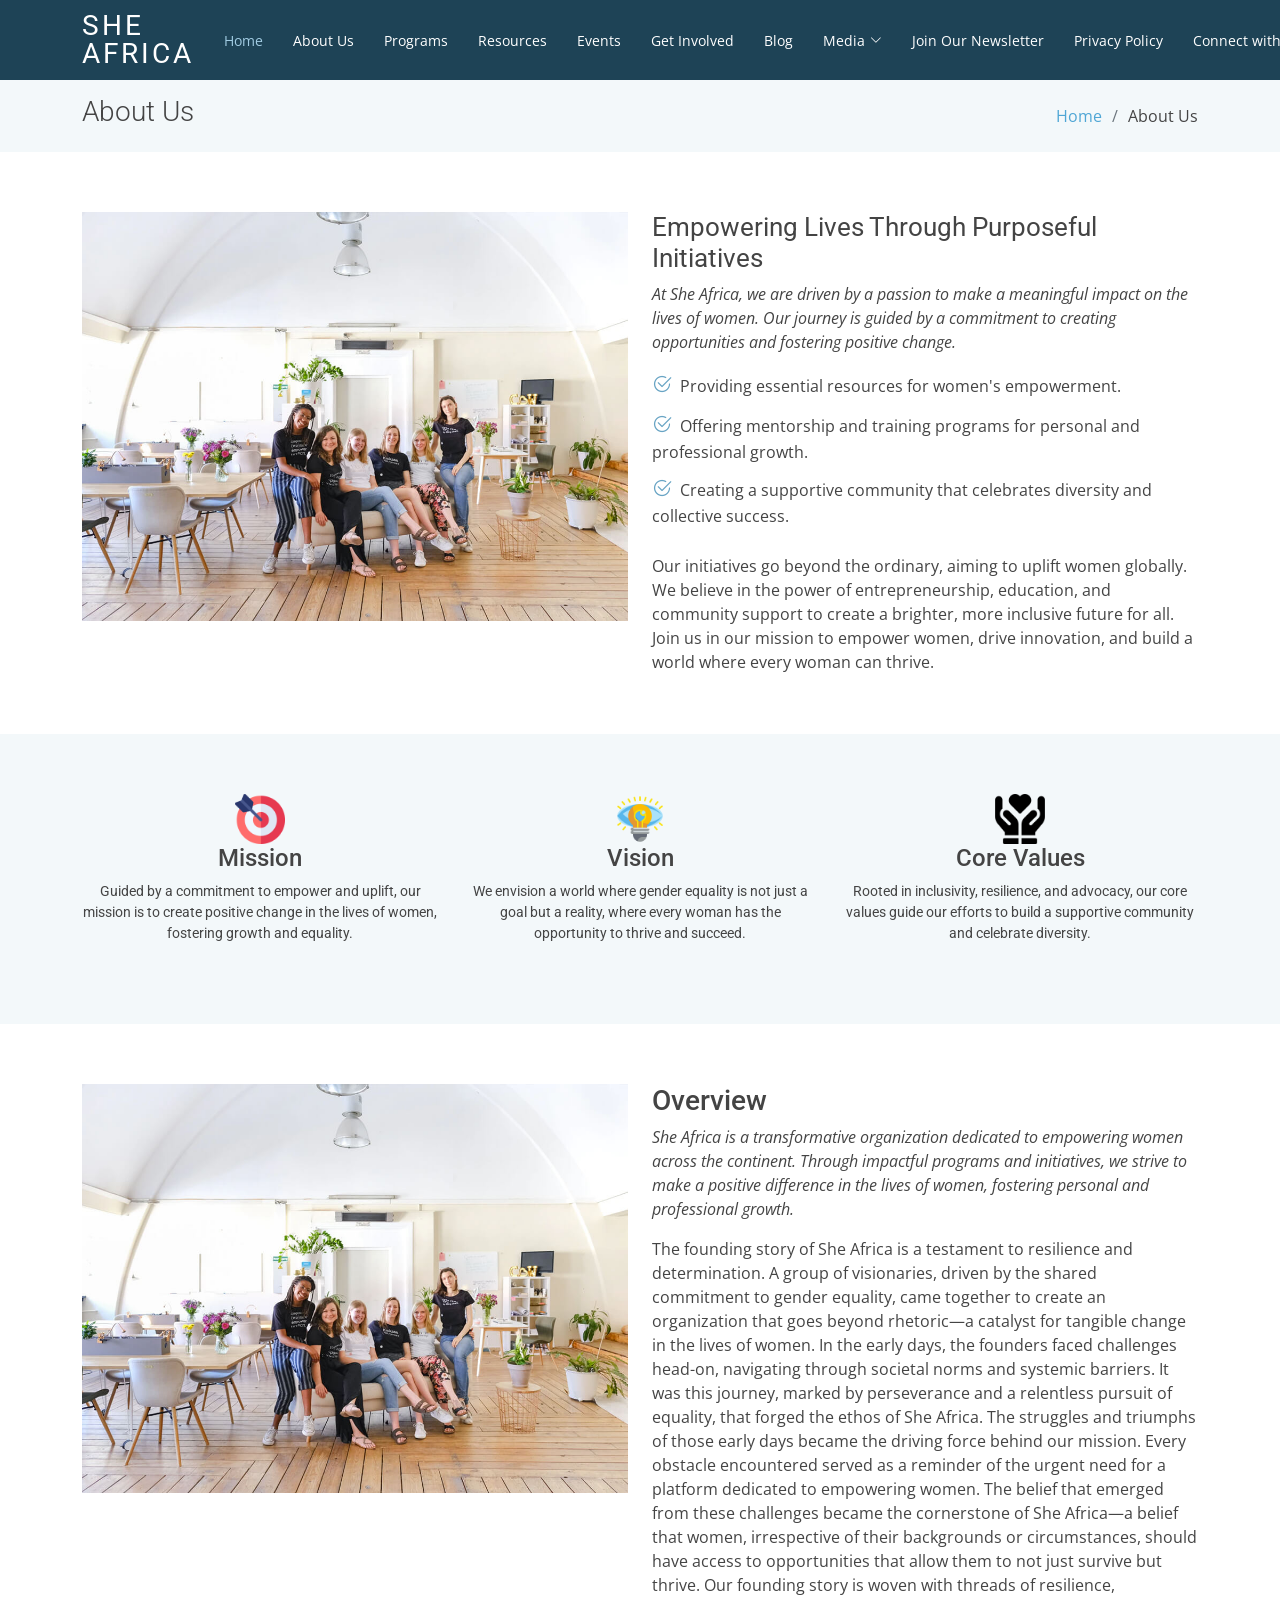
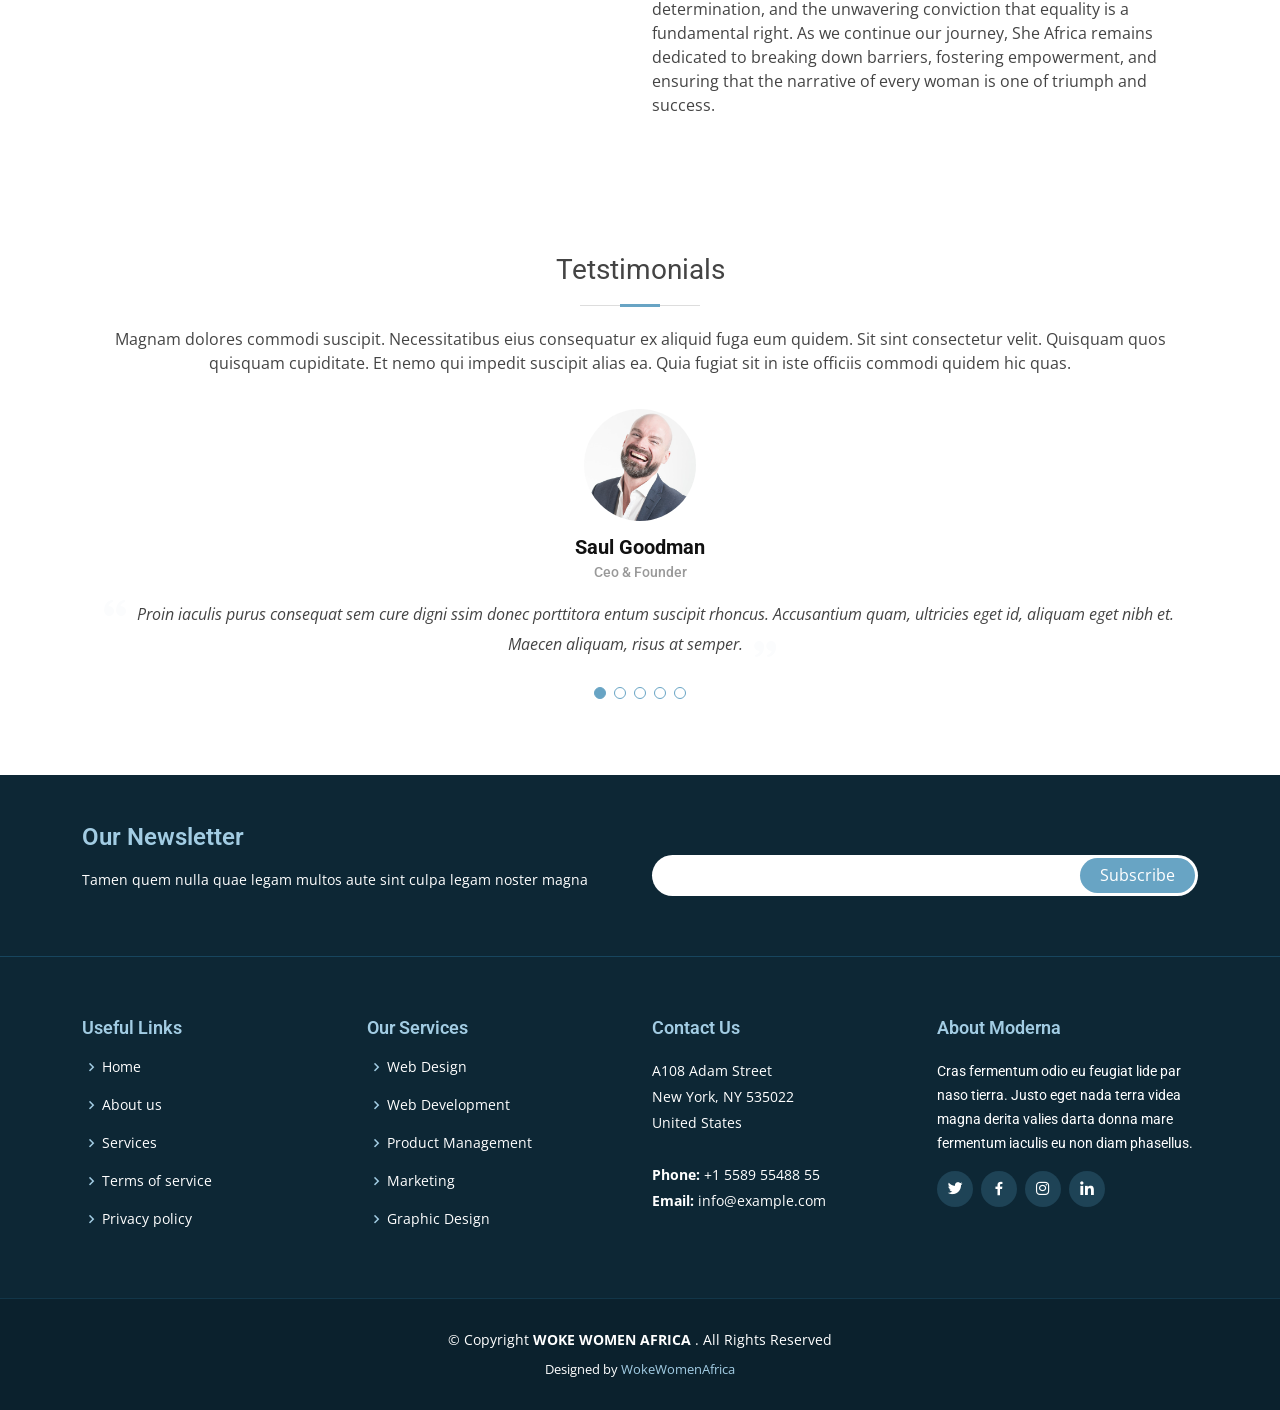
==== about.html @ d21c612f "updated the website" ====
<!DOCTYPE html>
<html lang="en">

<head>
  <meta charset="utf-8">
  <meta content="width=device-width, initial-scale=1.0" name="viewport">

  <title>SHE Africa</title>
  <meta content="" name="description">
  <meta content="" name="keywords">

  <!-- Favicons -->
  <link href="assets/img/favicon.png" rel="icon">
  <link href="assets/img/apple-touch-icon.png" rel="apple-touch-icon">

  <!-- Google Fonts -->
  <link href="https://fonts.googleapis.com/css?family=Open+Sans:300,300i,400,400i,600,600i,700,700i|Roboto:300,300i,400,400i,500,500i,700,700i&display=swap" rel="stylesheet">

  <!-- Vendor CSS Files -->
  <link href="assets/vendor/animate.css/animate.min.css" rel="stylesheet">
  <link href="assets/vendor/aos/aos.css" rel="stylesheet">
  <link href="assets/vendor/bootstrap/css/bootstrap.min.css" rel="stylesheet">
  <link href="assets/vendor/bootstrap-icons/bootstrap-icons.css" rel="stylesheet">
  <link href="assets/vendor/boxicons/css/boxicons.min.css" rel="stylesheet">
  <link href="assets/vendor/glightbox/css/glightbox.min.css" rel="stylesheet">
  <link href="assets/vendor/swiper/swiper-bundle.min.css" rel="stylesheet">

  <!-- Template Main CSS File -->
  <link href="assets/css/style.css" rel="stylesheet">

  <!-- =======================================================
  * Template Name: Moderna
  * Updated: Jan 29 2024 with Bootstrap v5.3.2
  * Template URL: https://bootstrapmade.com/free-bootstrap-template-corporate-moderna/
  * Author: BootstrapMade.com
  * License: https://bootstrapmade.com/license/
  ======================================================== -->
</head>

<body>

  <!-- ======= Header ======= -->
  <header id="header" class="fixed-top d-flex align-items-center ">
    <div class="container d-flex justify-content-between align-items-center">

      <div class="logo">
        <h1 class="text-light"><a href="index.html"><span>SHE Africa</span></a></h1>
        <!-- Uncomment below if you prefer to use an image logo -->
        <!-- <a href="index.html"><img src="assets/img/logo.png" alt="" class="img-fluid"></a>-->
      </div>

      <nav id="navbar" class="navbar">
    <ul>
        <li><a class="active" href="index.html">Home</a></li>
        <li><a href="about.html">About Us</a></li>
        <li><a href="programs.html">Programs</a></li>
        <li><a href="resources.html">Resources</a></li>
        <li><a href="events.html">Events</a></li>
        <li><a href="get-involved.html">Get Involved</a></li>
        <li><a href="blog.html">Blog</a></li>
        <li class="dropdown">
            <a href="#"><span>Media</span> <i class="bi bi-chevron-down"></i></a>
            <ul>
                <li><a href="#">Gallery</a></li>
                <li class="dropdown">
                    <a href="#"><span>Partnerships</span> <i class="bi bi-chevron-right"></i></a>
                    <ul>
                        <li><a href="#">Current Partnerships</a></li>
                        <li><a href="#">New Collaborations</a></li>
                    </ul>
                </li>
                <li><a href="#">Press</a></li>
            </ul>
        </li>
        <li><a href="newsletter.html">Join Our Newsletter</a></li>
        <li><a href="privacy.html">Privacy Policy</a></li>
        <li><a href="connect.html">Connect with Us</a></li>
        <li><a href="contact.html">Contact Us</a></li>
    </ul>
    <i class="bi bi-list mobile-nav-toggle"></i>
</nav>
  </header><!-- End Header -->

  <main id="main">

    <!-- ======= About Us Section ======= -->
    <section class="breadcrumbs">
      <div class="container">

        <div class="d-flex justify-content-between align-items-center">
          <h2>About Us</h2>
          <ol>
            <li><a href="index.html">Home</a></li>
            <li>About Us</li>
          </ol>
        </div>

      </div>
    </section><!-- End About Us Section -->

    <!-- ======= About Section ======= -->
    <section class="about" data-aos="fade-up">
  <div class="container">

    <div class="row">
      <div class="col-lg-6">
        <img src="assets/img/about.jpg" class="img-fluid" alt="About Us Image">
      </div>
      <div class="col-lg-6 pt-4 pt-lg-0">
        <h3>Empowering Lives Through Purposeful Initiatives</h3>
        <p class="fst-italic">
          At She Africa, we are driven by a passion to make a meaningful impact on the lives of women. Our journey is guided by a commitment to creating opportunities and fostering positive change.
        </p>
        <ul>
          <li><i class="bi bi-check2-circle"></i> Providing essential resources for women's empowerment.</li>
          <li><i class="bi bi-check2-circle"></i> Offering mentorship and training programs for personal and professional growth.</li>
          <li><i class="bi bi-check2-circle"></i> Creating a supportive community that celebrates diversity and collective success.</li>
        </ul>
        <p>
          Our initiatives go beyond the ordinary, aiming to uplift women globally. We believe in the power of entrepreneurship, education, and community support to create a brighter, more inclusive future for all. Join us in our mission to empower women, drive innovation, and build a world where every woman can thrive.
        </p>
      </div>
    </div>

  </div>
</section>
<!-- End About Section -->

    <!-- ======= Facts Section ======= -->
    <section class="facts section-bg" data-aos="fade-up">
  <div class="container">

    <div class="row counters">

      <div class="col-lg-4 col-12 text-center">
        <!--<i class="bi bi-target icons"></i>-->
        <img src="assets/img/target.png" height="50" width="50">

        <h4>Mission</h4>
        <p>Guided by a commitment to empower and uplift, our mission is to create positive change in the lives of women, fostering growth and equality.</p>
      </div>

      <div class="col-lg-4 col-12 text-center">
        <!--<i class="bi bi-eye icons"></i>-->
        <img src="assets/img/vision.png" height="50" width="50">


        <h4>Vision</h4>
        <p>We envision a world where gender equality is not just a goal but a reality, where every woman has the opportunity to thrive and succeed.</p>
      </div>

      <div class="col-lg-4 col-12 text-center">
        <!-- <i class="bi bi-heart icons"></i>-->
        <img src="assets/img/value.png" height="50" width="50">

        <h4>Core Values</h4>
        <p>Rooted in inclusivity, resilience, and advocacy, our core values guide our efforts to build a supportive community and celebrate diversity.</p>
      </div>

    </div>

  </div>
</section>
<!-- End Facts Section -->

    <!-- ======= Our Skills Section ======= -->
    <section class="skills" data-aos="fade-up">
      <div class="container">

         <div class="row">
      <div class="col-lg-6">
        <img src="assets/img/about.jpg" class="img-fluid" alt="About Us Image">
      </div>
      <div class="col-lg-6 pt-4 pt-lg-0">
        <h3>Overview</h3>
        <p class="fst-italic">
          She Africa is a transformative organization dedicated to empowering women across the continent. Through impactful programs and initiatives, we strive to make a positive difference in the lives of women, fostering personal and professional growth.
        </p>
        

<p> The founding story of She Africa is a testament to resilience and determination. A group of visionaries, driven by the shared commitment to gender equality, came together to create an organization that goes beyond rhetoric—a catalyst for tangible change in the lives of women.

In the early days, the founders faced challenges head-on, navigating through societal norms and systemic barriers. It was this journey, marked by perseverance and a relentless pursuit of equality, that forged the ethos of She Africa. The struggles and triumphs of those early days became the driving force behind our mission.

Every obstacle encountered served as a reminder of the urgent need for a platform dedicated to empowering women. The belief that emerged from these challenges became the cornerstone of She Africa—a belief that women, irrespective of their backgrounds or circumstances, should have access to opportunities that allow them to not just survive but thrive.

Our founding story is woven with threads of resilience, determination, and the unwavering conviction that equality is a fundamental right. As we continue our journey, She Africa remains dedicated to breaking down barriers, fostering empowerment, and ensuring that the narrative of every woman is one of triumph and success.
        </p>
      </div>
    </div>

  </div>
</section>
    </section><!-- End Our Skills Section -->

    <!-- ======= Tetstimonials Section ======= -->
    <section class="testimonials" data-aos="fade-up">
      <div class="container">

        <div class="section-title">
          <h2>Tetstimonials</h2>
          <p>Magnam dolores commodi suscipit. Necessitatibus eius consequatur ex aliquid fuga eum quidem. Sit sint consectetur velit. Quisquam quos quisquam cupiditate. Et nemo qui impedit suscipit alias ea. Quia fugiat sit in iste officiis commodi quidem hic quas.</p>
        </div>

        <div class="testimonials-carousel swiper">
          <div class="swiper-wrapper">
            <div class="testimonial-item swiper-slide">
              <img src="assets/img/testimonials/testimonials-1.jpg" class="testimonial-img" alt="">
              <h3>Saul Goodman</h3>
              <h4>Ceo &amp; Founder</h4>
              <p>
                <i class="bx bxs-quote-alt-left quote-icon-left"></i>
                Proin iaculis purus consequat sem cure digni ssim donec porttitora entum suscipit rhoncus. Accusantium quam, ultricies eget id, aliquam eget nibh et. Maecen aliquam, risus at semper.
                <i class="bx bxs-quote-alt-right quote-icon-right"></i>
              </p>
            </div>

            <div class="testimonial-item swiper-slide">
              <img src="assets/img/testimonials/testimonials-2.jpg" class="testimonial-img" alt="">
              <h3>Sara Wilsson</h3>
              <h4>Designer</h4>
              <p>
                <i class="bx bxs-quote-alt-left quote-icon-left"></i>
                Export tempor illum tamen malis malis eram quae irure esse labore quem cillum quid cillum eram malis quorum velit fore eram velit sunt aliqua noster fugiat irure amet legam anim culpa.
                <i class="bx bxs-quote-alt-right quote-icon-right"></i>
              </p>
            </div>

            <div class="testimonial-item swiper-slide">
              <img src="assets/img/testimonials/testimonials-3.jpg" class="testimonial-img" alt="">
              <h3>Jena Karlis</h3>
              <h4>Store Owner</h4>
              <p>
                <i class="bx bxs-quote-alt-left quote-icon-left"></i>
                Enim nisi quem export duis labore cillum quae magna enim sint quorum nulla quem veniam duis minim tempor labore quem eram duis noster aute amet eram fore quis sint minim.
                <i class="bx bxs-quote-alt-right quote-icon-right"></i>
              </p>
            </div>

            <div class="testimonial-item swiper-slide">
              <img src="assets/img/testimonials/testimonials-4.jpg" class="testimonial-img" alt="">
              <h3>Matt Brandon</h3>
              <h4>Freelancer</h4>
              <p>
                <i class="bx bxs-quote-alt-left quote-icon-left"></i>
                Fugiat enim eram quae cillum dolore dolor amet nulla culpa multos export minim fugiat minim velit minim dolor enim duis veniam ipsum anim magna sunt elit fore quem dolore labore illum veniam.
                <i class="bx bxs-quote-alt-right quote-icon-right"></i>
              </p>
            </div>

            <div class="testimonial-item swiper-slide">
              <img src="assets/img/testimonials/testimonials-5.jpg" class="testimonial-img" alt="">
              <h3>John Larson</h3>
              <h4>Entrepreneur</h4>
              <p>
                <i class="bx bxs-quote-alt-left quote-icon-left"></i>
                Quis quorum aliqua sint quem legam fore sunt eram irure aliqua veniam tempor noster veniam enim culpa labore duis sunt culpa nulla illum cillum fugiat legam esse veniam culpa fore nisi cillum quid.
                <i class="bx bxs-quote-alt-right quote-icon-right"></i>
              </p>
            </div>
          </div>
          <div class="swiper-pagination"></div>
        </div>

      </div>
    </section><!-- End Ttstimonials Section -->

  </main><!-- End #main -->

  <!-- ======= Footer ======= -->
  <footer id="footer" data-aos="fade-up" data-aos-easing="ease-in-out" data-aos-duration="500">

    <div class="footer-newsletter">
      <div class="container">
        <div class="row">
          <div class="col-lg-6">
            <h4>Our Newsletter</h4>
            <p>Tamen quem nulla quae legam multos aute sint culpa legam noster magna</p>
          </div>
          <div class="col-lg-6">
            <form action="" method="post">
              <input type="email" name="email"><input type="submit" value="Subscribe">
            </form>
          </div>
        </div>
      </div>
    </div>

    <div class="footer-top">
      <div class="container">
        <div class="row">

          <div class="col-lg-3 col-md-6 footer-links">
            <h4>Useful Links</h4>
            <ul>
              <li><i class="bx bx-chevron-right"></i> <a href="#">Home</a></li>
              <li><i class="bx bx-chevron-right"></i> <a href="#">About us</a></li>
              <li><i class="bx bx-chevron-right"></i> <a href="#">Services</a></li>
              <li><i class="bx bx-chevron-right"></i> <a href="#">Terms of service</a></li>
              <li><i class="bx bx-chevron-right"></i> <a href="#">Privacy policy</a></li>
            </ul>
          </div>

          <div class="col-lg-3 col-md-6 footer-links">
            <h4>Our Services</h4>
            <ul>
              <li><i class="bx bx-chevron-right"></i> <a href="#">Web Design</a></li>
              <li><i class="bx bx-chevron-right"></i> <a href="#">Web Development</a></li>
              <li><i class="bx bx-chevron-right"></i> <a href="#">Product Management</a></li>
              <li><i class="bx bx-chevron-right"></i> <a href="#">Marketing</a></li>
              <li><i class="bx bx-chevron-right"></i> <a href="#">Graphic Design</a></li>
            </ul>
          </div>

          <div class="col-lg-3 col-md-6 footer-contact">
            <h4>Contact Us</h4>
            <p>
              A108 Adam Street <br>
              New York, NY 535022<br>
              United States <br><br>
              <strong>Phone:</strong> +1 5589 55488 55<br>
              <strong>Email:</strong> info@example.com<br>
            </p>

          </div>

          <div class="col-lg-3 col-md-6 footer-info">
            <h3>About Moderna</h3>
            <p>Cras fermentum odio eu feugiat lide par naso tierra. Justo eget nada terra videa magna derita valies darta donna mare fermentum iaculis eu non diam phasellus.</p>
            <div class="social-links mt-3">
              <a href="#" class="twitter"><i class="bx bxl-twitter"></i></a>
              <a href="#" class="facebook"><i class="bx bxl-facebook"></i></a>
              <a href="#" class="instagram"><i class="bx bxl-instagram"></i></a>
              <a href="#" class="linkedin"><i class="bx bxl-linkedin"></i></a>
            </div>
          </div>

        </div>
      </div>
    </div>

    <div class="container">
      <div class="copyright">
        &copy; Copyright <strong><span>WOKE WOMEN AFRICA </span></strong>. All Rights Reserved
      </div>
      <div class="credits">
        <!-- All the links in the footer should remain intact. -->
        <!-- You can delete the links only if you purchased the pro version. -->
        <!-- Licensing information: https://bootstrapmade.com/license/ -->
        <!-- Purchase the pro version with working PHP/AJAX contact form: https://bootstrapmade.com/free-bootstrap-template-corporate-moderna/ -->
        Designed by <a href="https://bootstrapmade.com/">WokeWomenAfrica</a>
      </div>
    </div>
  </footer><!-- End Footer -->

  <a href="#" class="back-to-top d-flex align-items-center justify-content-center"><i class="bi bi-arrow-up-short"></i></a>

  <!-- Vendor JS Files -->
  <script src="assets/vendor/purecounter/purecounter_vanilla.js"></script>
  <script src="assets/vendor/aos/aos.js"></script>
  <script src="assets/vendor/bootstrap/js/bootstrap.bundle.min.js"></script>
  <script src="assets/vendor/glightbox/js/glightbox.min.js"></script>
  <script src="assets/vendor/isotope-layout/isotope.pkgd.min.js"></script>
  <script src="assets/vendor/swiper/swiper-bundle.min.js"></script>
  <script src="assets/vendor/waypoints/noframework.waypoints.js"></script>
  <script src="assets/vendor/php-email-form/validate.js"></script>

  <!-- Template Main JS File -->
  <script src="assets/js/main.js"></script>

</body>

</html>
---- assets/css/style.css ----
/**
* Template Name: Moderna
* Updated: Jan 29 2024 with Bootstrap v5.3.2
* Template URL: https://bootstrapmade.com/free-bootstrap-template-corporate-moderna/
* Author: BootstrapMade.com
* License: https://bootstrapmade.com/license/
*/

/*--------------------------------------------------------------
# General
--------------------------------------------------------------*/
body {
  font-family: "Open Sans", sans-serif;
  color: #444;
}

a {
  color: #4fa6d5;
  text-decoration: none;
}

a:hover {
  color: #45beff;
  text-decoration: none;
}

h1,
h2,
h3,
h4,
h5,
h6,
.font-primary {
  font-family: "Roboto", sans-serif;
}

/*--------------------------------------------------------------
# Back to top button
--------------------------------------------------------------*/
.back-to-top {
  position: fixed;
  visibility: hidden;
  opacity: 0;
  right: 15px;
  bottom: 15px;
  z-index: 99999;
  background: #68A4C4;
  width: 40px;
  height: 40px;
  border-radius: 4px;
  transition: all 0.4s;
}

.back-to-top i {
  font-size: 24px;
  color: #fff;
  line-height: 0;
}

.back-to-top:hover {
  background: #85b6cf;
  color: #fff;
}

.back-to-top.active {
  visibility: visible;
  opacity: 1;
}

/*--------------------------------------------------------------
# Header
--------------------------------------------------------------*/
#header {
  height: 80px;
  transition: all 0.5s;
  z-index: 997;
  transition: all 0.5s;
  background: #1e4356;
}

#header.header-transparent {
  background: none;
}

#header.header-scrolled {
  background: rgba(30, 67, 86, 0.8);
  height: 60px;
}

#header .logo h1 {
  font-size: 28px;
  margin: 0;
  padding: 4px 0;
  line-height: 1;
  font-weight: 400;
  letter-spacing: 3px;
  text-transform: uppercase;
}

#header .logo h1 a,
#header .logo h1 a:hover {
  color: #fff;
  text-decoration: none;
}

#header .logo img {
  padding: 0;
  margin: 0;
  max-height: 40px;
}

#main {
  margin-top: 80px;
}

/*--------------------------------------------------------------
# Navigation Menu
--------------------------------------------------------------*/
/**
* Desktop Navigation 
*/
.navbar {
  padding: 0;
}

.navbar ul {
  margin: 0;
  padding: 0;
  display: flex;
  list-style: none;
  align-items: center;
}

.navbar li {
  position: relative;
}

.navbar a,
.navbar a:focus {
  display: flex;
  align-items: center;
  justify-content: space-between;
  padding: 10px 0 10px 30px;
  font-family: "Open Sans", sans-serif;
  font-size: 14px;
  color: #fff;
  white-space: nowrap;
  transition: 0.3s;
}

.navbar a i,
.navbar a:focus i {
  font-size: 12px;
  line-height: 0;
  margin-left: 5px;
}

.navbar a:hover,
.navbar .active,
.navbar .active:focus,
.navbar li:hover>a {
  color: #a2cce3;
}

.navbar .dropdown ul {
  display: block;
  position: absolute;
  left: 14px;
  top: calc(100% + 30px);
  margin: 0;
  padding: 10px 0;
  z-index: 99;
  opacity: 0;
  visibility: hidden;
  background: #fff;
  box-shadow: 0px 0px 30px rgba(127, 137, 161, 0.25);
  transition: 0.3s;
}

.navbar .dropdown ul li {
  min-width: 200px;
}

.navbar .dropdown ul a {
  padding: 10px 20px;
  font-size: 14px;
  text-transform: none;
  color: #1c3745;
}

.navbar .dropdown ul a i {
  font-size: 12px;
}

.navbar .dropdown ul a:hover,
.navbar .dropdown ul .active:hover,
.navbar .dropdown ul li:hover>a {
  color: #68A4C4;
}

.navbar .dropdown:hover>ul {
  opacity: 1;
  top: 100%;
  visibility: visible;
}

.navbar .dropdown .dropdown ul {
  top: 0;
  left: calc(100% - 30px);
  visibility: hidden;
}

.navbar .dropdown .dropdown:hover>ul {
  opacity: 1;
  top: 0;
  left: 100%;
  visibility: visible;
}

@media (max-width: 1366px) {
  .navbar .dropdown .dropdown ul {
    left: -90%;
  }

  .navbar .dropdown .dropdown:hover>ul {
    left: -100%;
  }
}

/**
* Mobile Navigation 
*/
.mobile-nav-toggle {
  color: #fff;
  font-size: 28px;
  cursor: pointer;
  display: none;
  line-height: 0;
  transition: 0.5s;
}

@media (max-width: 991px) {
  .mobile-nav-toggle {
    display: block;
  }

  .navbar ul {
    display: none;
  }
}

.navbar-mobile {
  position: fixed;
  overflow: hidden;
  top: 0;
  right: 0;
  left: 0;
  bottom: 0;
  background: rgba(17, 38, 48, 0.9);
  transition: 0.3s;
}

.navbar-mobile .mobile-nav-toggle {
  position: absolute;
  top: 15px;
  right: 15px;
}

.navbar-mobile ul {
  display: block;
  position: absolute;
  top: 55px;
  right: 15px;
  bottom: 15px;
  left: 15px;
  padding: 10px 0;
  background-color: #fff;
  overflow-y: auto;
  transition: 0.3s;
}

.navbar-mobile a,
.navbar-mobile a:focus {
  padding: 10px 20px;
  font-size: 15px;
  color: #1e4356;
}

.navbar-mobile a:hover,
.navbar-mobile .active,
.navbar-mobile li:hover>a {
  color: #68A4C4;
}

.navbar-mobile .getstarted,
.navbar-mobile .getstarted:focus {
  margin: 15px;
}

.navbar-mobile .dropdown ul {
  position: static;
  display: none;
  margin: 10px 20px;
  padding: 10px 0;
  z-index: 99;
  opacity: 1;
  visibility: visible;
  background: #fff;
  box-shadow: 0px 0px 30px rgba(127, 137, 161, 0.25);
}

.navbar-mobile .dropdown ul li {
  min-width: 200px;
}

.navbar-mobile .dropdown ul a {
  padding: 10px 20px;
}

.navbar-mobile .dropdown ul a i {
  font-size: 12px;
}

.navbar-mobile .dropdown ul a:hover,
.navbar-mobile .dropdown ul .active:hover,
.navbar-mobile .dropdown ul li:hover>a {
  color: #68A4C4;
}

.navbar-mobile .dropdown>.dropdown-active {
  display: block;
}

/*--------------------------------------------------------------
# Hero Section
--------------------------------------------------------------*/
#hero {
  width: 100%;
  height: 90vh;
  overflow: hidden;
  position: relative;
}

#hero::after {
  content: "";
  position: absolute;
  left: 50%;
  top: 0;
  width: 130%;
  height: 95%;
  background: linear-gradient(to right, rgba(30, 67, 86, 0.8), rgba(30, 67, 86, 0.6)), url("../img/hero-bg.jpg") center top no-repeat;
  z-index: 0;
  border-radius: 0 0 50% 50%;
  transform: translateX(-50%) rotate(0deg);
}

#hero::before {
  content: "";
  position: absolute;
  left: 50%;
  top: 0;
  width: 130%;
  height: 96%;
  background: #68A4C4;
  opacity: 0.3;
  z-index: 0;
  border-radius: 0 0 50% 50%;
  transform: translateX(-50%) translateY(18px) rotate(2deg);
}

#hero .carousel-container {
  display: flex;
  justify-content: center;
  align-items: center;
  flex-direction: column;
  text-align: center;
  bottom: 0;
  top: 0;
  left: 0;
  right: 0;
}

#hero h2 {
  color: #fff;
  margin-bottom: 30px;
  font-size: 48px;
  font-weight: 700;
}

#hero p {
  width: 80%;
  animation-delay: 0.4s;
  margin: 0 auto 30px auto;
  color: #fff;
}

#hero .carousel-control-prev,
#hero .carousel-control-next {
  width: 10%;
}

#hero .carousel-control-next-icon,
#hero .carousel-control-prev-icon {
  background: none;
  font-size: 48px;
  line-height: 1;
  width: auto;
  height: auto;
}

#hero .btn-get-started {
  font-family: "Roboto", sans-serif;
  font-weight: 500;
  font-size: 14px;
  letter-spacing: 1px;
  display: inline-block;
  padding: 12px 32px;
  border-radius: 50px;
  transition: 0.5s;
  line-height: 1;
  margin: 10px;
  color: #fff;
  animation-delay: 0.8s;
  border: 2px solid #68A4C4;
}

#hero .btn-get-started:hover {
  background: #68A4C4;
  color: #fff;
  text-decoration: none;
}

@media (min-width: 1024px) {
  #hero p {
    width: 60%;
  }

  #hero .carousel-control-prev,
  #hero .carousel-control-next {
    width: 5%;
  }
}

@media (max-width: 768px) {
  #hero::after {
    width: 180%;
    height: 95%;
    border-radius: 0 0 50% 50%;
    transform: translateX(-50%) rotate(0deg);
  }

  #hero::before {
    top: 0;
    width: 180%;
    height: 94%;
    border-radius: 0 0 50% 50%;
    transform: translateX(-50%) translateY(20px) rotate(4deg);
  }
}

@media (max-width: 575px) {
  #hero h2 {
    font-size: 30px;
  }

  #hero::after {
    left: 40%;
    top: 0;
    width: 200%;
    height: 95%;
    border-radius: 0 0 50% 50%;
    transform: translateX(-50%) rotate(0deg);
  }

  #hero::before {
    left: 50%;
    top: 0;
    width: 200%;
    height: 94%;
    border-radius: 0 0 50% 50%;
    transform: translateX(-50%) translateY(20px) rotate(4deg);
  }
}

/*--------------------------------------------------------------
# Hero No Slider Section
--------------------------------------------------------------*/
#hero-no-slider {
  width: 100%;
  height: 100vh;
  overflow: hidden;
  position: relative;
  text-align: center;
}

#hero-no-slider::before {
  content: "";
  position: absolute;
  left: 0;
  top: 0;
  right: 0;
  bottom: 0;
  background: linear-gradient(to right, rgba(30, 67, 86, 0.8), rgba(30, 67, 86, 0.6)), url("../img/hero-bg.jpg") center top no-repeat;
}

#hero-no-slider h2 {
  color: #fff;
  margin-bottom: 15px;
  font-size: 48px;
  font-weight: 700;
}

#hero-no-slider p {
  color: #fff;
}

#hero-no-slider .btn-get-started {
  font-family: "Roboto", sans-serif;
  font-weight: 500;
  font-size: 14px;
  letter-spacing: 1px;
  display: inline-block;
  padding: 12px 32px;
  border-radius: 50px;
  transition: 0.5s;
  line-height: 1;
  margin: 10px;
  color: #fff;
  animation-delay: 0.8s;
  border: 2px solid #68A4C4;
}

#hero-no-slider .btn-get-started:hover {
  background: #68A4C4;
  color: #fff;
  text-decoration: none;
}

@media (max-width: 575px) {
  #hero-no-slider h2 {
    font-size: 30px;
  }
}

/*--------------------------------------------------------------
# Sections General
--------------------------------------------------------------*/
section {
  padding: 60px 0;
}

.section-bg {
  background-color: #f3f8fa;
}

.section-title {
  text-align: center;
  padding-bottom: 30px;
}

.section-title h2 {
  font-size: 28px;
  font-weight: 400;
  margin-bottom: 20px;
  padding-bottom: 20px;
  position: relative;
}

.section-title h2::before {
  content: "";
  position: absolute;
  display: block;
  width: 120px;
  height: 1px;
  background: #ddd;
  bottom: 1px;
  left: calc(50% - 60px);
}

.section-title h2::after {
  content: "";
  position: absolute;
  display: block;
  width: 40px;
  height: 3px;
  background: #68A4C4;
  bottom: 0;
  left: calc(50% - 20px);
}

.section-title p {
  margin-bottom: 0;
}

/*--------------------------------------------------------------
# Breadcrumbs
--------------------------------------------------------------*/
.breadcrumbs {
  padding: 15px 0;
  background-color: #f3f8fa;
  min-height: 40px;
}

.breadcrumbs h2 {
  font-size: 28px;
  font-weight: 300;
}

.breadcrumbs ol {
  display: flex;
  flex-wrap: wrap;
  list-style: none;
  padding: 0;
  margin: 0;
}

.breadcrumbs ol li+li {
  padding-left: 10px;
}

.breadcrumbs ol li+li::before {
  display: inline-block;
  padding-right: 10px;
  color: #6c757d;
  content: "/";
}

@media (max-width: 768px) {
  .breadcrumbs .d-flex {
    display: block !important;
  }

  .breadcrumbs ol {
    display: block;
  }

  .breadcrumbs ol li {
    display: inline-block;
  }
}

/*--------------------------------------------------------------
# Our Services
--------------------------------------------------------------*/
.services {
  padding-bottom: 20px;
}

.services .icon-box {
  padding: 30px;
  position: relative;
  overflow: hidden;
  margin: 0 0 40px 0;
  background: #fff;
  box-shadow: 0 5px 26px 0 rgba(68, 88, 144, 0.14);
  transition: all 0.3s ease-in-out;
  text-align: center;
  border: 1px solid #fff;
}

.services .icon {
  margin: 0 auto 20px auto;
  padding-top: 17px;
  display: inline-block;
  text-align: center;
  border-radius: 50%;
  width: 72px;
  height: 72px;
}

.services .icon i {
  font-size: 36px;
  line-height: 1;
}

.services .title {
  font-weight: 700;
  margin-bottom: 15px;
  font-size: 18px;
}

.services .title a {
  color: #111;
}

.services .description {
  font-size: 15px;
  line-height: 28px;
  margin-bottom: 0;
}

.services .icon-box-pink .icon {
  background: #fceef3;
}

.services .icon-box-pink .icon i {
  color: #ff689b;
}

.services .icon-box-pink:hover {
  border-color: #ff689b;
}

.services .icon-box-cyan .icon {
  background: #e6fdfc;
}

.services .icon-box-cyan .icon i {
  color: #3fcdc7;
}

.services .icon-box-cyan:hover {
  border-color: #3fcdc7;
}

.services .icon-box-green .icon {
  background: #eafde7;
}

.services .icon-box-green .icon i {
  color: #41cf2e;
}

.services .icon-box-green:hover {
  border-color: #41cf2e;
}

.services .icon-box-blue .icon {
  background: #e1eeff;
}

.services .icon-box-blue .icon i {
  color: #2282ff;
}

.services .icon-box-blue:hover {
  border-color: #2282ff;
}

/*--------------------------------------------------------------
# Why Us
--------------------------------------------------------------*/
.why-us .container {
  box-shadow: 0 5px 25px 0 rgba(214, 215, 216, 0.6);
  background: #fff;
}

.why-us .icon-box+.icon-box {
  margin-top: 50px;
}

.why-us .icon-box .icon {
  float: left;
  display: flex;
  align-items: center;
  justify-content: center;
  width: 72px;
  height: 72px;
  background: #f3f8fa;
  border-radius: 6px;
  transition: 0.5s;
}

.why-us .icon-box .icon i {
  color: #68A4C4;
  font-size: 32px;
}

.why-us .icon-box:hover .icon {
  background: #68A4C4;
}

.why-us .icon-box:hover .icon i {
  color: #fff;
}

.why-us .icon-box .title {
  margin-left: 95px;
  font-weight: 700;
  margin-bottom: 10px;
  font-size: 18px;
  text-transform: uppercase;
}

.why-us .icon-box .title a {
  color: #343a40;
  transition: 0.3s;
}

.why-us .icon-box .title a:hover {
  color: #68A4C4;
}

.why-us .icon-box .description {
  margin-left: 95px;
  line-height: 24px;
  font-size: 14px;
}

.why-us .video-box {
  position: relative;
}

.why-us .video-box img {
  padding-top: 15px;
  padding-bottom: 15px;
}

.why-us .play-btn {
  width: 94px;
  height: 94px;
  background: radial-gradient(#68A4C4 50%, rgba(104, 164, 196, 0.4) 52%);
  border-radius: 50%;
  display: block;
  position: absolute;
  left: calc(50% - 47px);
  top: calc(50% - 47px);
  overflow: hidden;
}

.why-us .play-btn::after {
  content: "";
  position: absolute;
  left: 50%;
  top: 50%;
  transform: translateX(-40%) translateY(-50%);
  width: 0;
  height: 0;
  border-top: 10px solid transparent;
  border-bottom: 10px solid transparent;
  border-left: 15px solid #fff;
  z-index: 100;
  transition: all 400ms cubic-bezier(0.55, 0.055, 0.675, 0.19);
}

.why-us .play-btn::before {
  content: "";
  position: absolute;
  width: 120px;
  height: 120px;
  animation-delay: 0s;
  animation: pulsate-btn 2s;
  animation-direction: forwards;
  animation-iteration-count: infinite;
  animation-timing-function: steps;
  opacity: 1;
  border-radius: 50%;
  border: 5px solid rgba(104, 164, 196, 0.7);
  top: -15%;
  left: -15%;
  background: rgba(198, 16, 0, 0);
}

.why-us .play-btn:hover::after {
  border-left: 15px solid #68A4C4;
  transform: scale(20);
}

.why-us .play-btn:hover::before {
  content: "";
  position: absolute;
  left: 50%;
  top: 50%;
  transform: translateX(-40%) translateY(-50%);
  width: 0;
  height: 0;
  border: none;
  border-top: 10px solid transparent;
  border-bottom: 10px solid transparent;
  border-left: 15px solid #fff;
  z-index: 200;
  animation: none;
  border-radius: 0;
}

@keyframes pulsate-btn {
  0% {
    transform: scale(0.6, 0.6);
    opacity: 1;
  }

  100% {
    transform: scale(1, 1);
    opacity: 0;
  }
}

/*--------------------------------------------------------------
# Features
--------------------------------------------------------------*/
.features .row+.row {
  margin-top: 100px;
}

.features h3 {
  font-weight: 400;
  font-size: 24px;
}

.features ul {
  list-style: none;
  padding: 0;
}

.features ul li {
  padding-bottom: 10px;
}

.features ul i {
  font-size: 20px;
  padding-right: 4px;
  color: #68A4C4;
}

.features p:last-child {
  margin-bottom: 0;
}

/*--------------------------------------------------------------
# About
--------------------------------------------------------------*/
.about h3 {
  font-weight: 400;
  font-size: 26px;
}

.about ul {
  list-style: none;
  padding: 0;
}

.about ul li {
  padding-bottom: 10px;
}

.about ul i {
  font-size: 20px;
  padding-right: 4px;
  color: #68A4C4;
}

.about p:last-child {
  margin-bottom: 0;
}

/*--------------------------------------------------------------
# Facts
--------------------------------------------------------------*/
.facts .counters span {
  font-size: 48px;
  display: block;
  color: #68A4C4;
}

.facts .counters p {
  padding: 0;
  margin: 0 0 20px 0;
  font-family: "Roboto", sans-serif;
  font-size: 14px;
}

/*--------------------------------------------------------------
# Our Skills
--------------------------------------------------------------*/
.skills {
  padding: 60px 0;
}

.skills .progress {
  height: 35px;
  margin-bottom: 10px;
}

.skills .progress .skill {
  line-height: 35px;
  padding: 0;
  margin: 0 0 0 20px;
  text-transform: uppercase;
}

.skills .progress .skill .val {
  float: right;
  font-style: normal;
  margin: 0 20px 0 0;
}

.skills .progress-bar {
  width: 1px;
  text-align: left;
  transition: 0.9s;
}

/*--------------------------------------------------------------
# Tetstimonials
--------------------------------------------------------------*/
.testimonials {
  padding: 60px 0;
}

.testimonials .section-header {
  margin-bottom: 40px;
}

.testimonials .testimonials-carousel {
  overflow: hidden;
}

.testimonials .testimonial-item {
  text-align: center;
}

.testimonials .testimonial-item .testimonial-img {
  width: 120px;
  border-radius: 50%;
  border: 4px solid #fff;
  margin: 0 auto;
}

.testimonials .testimonial-item h3 {
  font-size: 20px;
  font-weight: bold;
  margin: 10px 0 5px 0;
  color: #111;
}

.testimonials .testimonial-item h4 {
  font-size: 14px;
  color: #999;
  margin: 0 0 15px 0;
}

.testimonials .testimonial-item .quote-icon-left,
.testimonials .testimonial-item .quote-icon-right {
  color: #fbfcfd;
  font-size: 26px;
}

.testimonials .testimonial-item .quote-icon-left {
  display: inline-block;
  left: -5px;
  position: relative;
}

.testimonials .testimonial-item .quote-icon-right {
  display: inline-block;
  right: -5px;
  position: relative;
  top: 10px;
}

.testimonials .testimonial-item p {
  font-style: italic;
  margin: 0 auto 15px auto;
}

.testimonials .swiper-pagination {
  margin-top: 20px;
  position: relative;
}

.testimonials .swiper-pagination .swiper-pagination-bullet {
  width: 12px;
  height: 12px;
  background-color: #fff;
  opacity: 1;
  border: 1px solid #68A4C4;
}

.testimonials .swiper-pagination .swiper-pagination-bullet-active {
  background-color: #68A4C4;
}

/*--------------------------------------------------------------
# Service Details
--------------------------------------------------------------*/
.service-details {
  padding-bottom: 10px;
}

.service-details .card {
  border: 0;
  padding: 0 30px;
  margin-bottom: 60px;
  position: relative;
}

.service-details .card-img {
  width: calc(100% + 60px);
  margin-left: -30px;
  overflow: hidden;
  z-index: 9;
  border-radius: 0;
}

.service-details .card-img img {
  max-width: 100%;
  transition: all 0.3s ease-in-out;
}

.service-details .card-body {
  z-index: 10;
  background: #fff;
  border-top: 4px solid #fff;
  padding: 30px;
  box-shadow: 0px 2px 15px rgba(0, 0, 0, 0.1);
  margin-top: -60px;
  transition: 0.3s;
}

.service-details .card-title {
  font-weight: 700;
  text-align: center;
  margin-bottom: 20px;
}

.service-details .card-title a {
  color: #1e4356;
  transition: 0.3s;
}

.service-details .card-text {
  color: #5e5e5e;
}

.service-details .read-more a {
  color: #777777;
  text-transform: uppercase;
  font-weight: 600;
  font-size: 12px;
  transition: 0.3s;
}

.service-details .read-more a:hover {
  color: #68A4C4;
}

.service-details .card:hover img {
  transform: scale(1.1);
}

.service-details .card:hover .card-body {
  border-color: #68A4C4;
}

.service-details .card:hover .card-body .card-title a {
  color: #68A4C4;
}

/*--------------------------------------------------------------
# Pricing
--------------------------------------------------------------*/
.pricing .row {
  padding-top: 40px;
}

.pricing .box {
  padding: 40px;
  margin-bottom: 30px;
  box-shadow: 0px 0px 30px rgba(73, 78, 92, 0.15);
  background: #fff;
  text-align: center;
}

.pricing h3 {
  font-weight: 300;
  margin-bottom: 15px;
  font-size: 28px;
}

.pricing h4 {
  font-size: 46px;
  color: #68A4C4;
  font-weight: 400;
  font-family: "Open Sans", sans-serif;
  margin-bottom: 25px;
}

.pricing h4 span {
  color: #bababa;
  font-size: 18px;
  display: block;
}

.pricing ul {
  padding: 0;
  list-style: none;
  color: #999;
  text-align: left;
  line-height: 20px;
}

.pricing ul li {
  padding-bottom: 12px;
}

.pricing ul i {
  color: #68A4C4;
  font-size: 18px;
  padding-right: 4px;
}

.pricing ul .na {
  color: #ccc;
}

.pricing ul .na i {
  color: #ccc;
}

.pricing ul .na span {
  text-decoration: line-through;
}

.pricing .get-started-btn {
  background: #1e4356;
  display: inline-block;
  padding: 6px 30px;
  border-radius: 20px;
  color: #fff;
  transition: none;
  font-size: 14px;
  font-weight: 400;
  font-family: "Roboto", sans-serif;
  transition: 0.3s;
}

.pricing .get-started-btn:hover {
  background: #68A4C4;
}

.pricing .featured {
  z-index: 10;
  margin: -30px -5px 0 -5px;
}

.pricing .featured .get-started-btn {
  background: #68A4C4;
}

.pricing .featured .get-started-btn:hover {
  background: #85b6cf;
}

@media (max-width: 992px) {
  .pricing .box {
    max-width: 60%;
    margin: 0 auto 30px auto;
  }
}

@media (max-width: 767px) {
  .pricing .box {
    max-width: 80%;
    margin: 0 auto 30px auto;
  }
}

@media (max-width: 420px) {
  .pricing .box {
    max-width: 100%;
    margin: 0 auto 30px auto;
  }
}

/*--------------------------------------------------------------
# Portfolio
--------------------------------------------------------------*/
.portfolio {
  padding-bottom: 60px;
}

.portfolio #portfolio-flters {
  padding: 0;
  margin: 0 0 35px 0;
  list-style: none;
  text-align: center;
}

.portfolio #portfolio-flters li {
  cursor: pointer;
  margin: 0 12px 5px 12px;
  display: inline-block;
  padding: 0 4px 6px 4px;
  font-size: 16px;
  font-weight: 500;
  line-height: 20px;
  color: #444;
  transition: all 0.3s ease-in-out;
  border-bottom: 2px solid #fff;
  font-family: "Roboto", sans-serif;
}

.portfolio #portfolio-flters li:hover,
.portfolio #portfolio-flters li.filter-active {
  border-color: #68A4C4;
  color: #68A4C4;
}

.portfolio .portfolio-item {
  background: #1e4356;
  overflow: hidden;
  min-height: 200px;
  position: relative;
  border-radius: 4px;
  margin: 0 0 30px 0;
}

.portfolio .portfolio-item img {
  transition: all 0.3s ease-in-out;
}

.portfolio .portfolio-item .portfolio-info {
  opacity: 0;
  position: absolute;
  transition: all 0.3s linear;
  text-align: center;
  top: 10%;
  left: 0;
  right: 0;
}

.portfolio .portfolio-item .portfolio-info h3 {
  font-size: 22px;
  color: #fff;
  font-weight: bold;
}

.portfolio .portfolio-item .portfolio-info a i {
  color: rgba(255, 255, 255, 0.6);
  font-size: 28px;
  transition: 0.3s;
}

.portfolio .portfolio-item .portfolio-info a i:hover {
  color: white;
}

.portfolio .portfolio-item:hover img {
  opacity: 0.6;
  transform: scale(1.1);
}

.portfolio .portfolio-item:hover .portfolio-info {
  opacity: 1;
  top: calc(50% - 30px);
}

/*--------------------------------------------------------------
# Portfolio Details
--------------------------------------------------------------*/
.portfolio-details {
  padding-top: 40px;
}

.portfolio-details .portfolio-details-slider img {
  width: 100%;
}

.portfolio-details .portfolio-details-slider .swiper-pagination {
  margin-top: 20px;
  position: relative;
}

.portfolio-details .portfolio-details-slider .swiper-pagination .swiper-pagination-bullet {
  width: 12px;
  height: 12px;
  background-color: #fff;
  opacity: 1;
  border: 1px solid #68A4C4;
}

.portfolio-details .portfolio-details-slider .swiper-pagination .swiper-pagination-bullet-active {
  background-color: #68A4C4;
}

.portfolio-details .portfolio-info {
  padding: 30px;
  box-shadow: 0px 0 30px rgba(30, 67, 86, 0.08);
}

.portfolio-details .portfolio-info h3 {
  font-size: 22px;
  font-weight: 700;
  margin-bottom: 20px;
  padding-bottom: 20px;
  border-bottom: 1px solid #eee;
}

.portfolio-details .portfolio-info ul {
  list-style: none;
  padding: 0;
  font-size: 15px;
}

.portfolio-details .portfolio-info ul li+li {
  margin-top: 10px;
}

.portfolio-details .portfolio-description {
  padding-top: 30px;
}

.portfolio-details .portfolio-description h2 {
  font-size: 26px;
  font-weight: 700;
  margin-bottom: 20px;
}

.portfolio-details .portfolio-description p {
  padding: 0;
}

/*--------------------------------------------------------------
# Team
--------------------------------------------------------------*/
.team {
  background: #fff;
  padding-bottom: 30px;
}

.team .member {
  margin-bottom: 20px;
  overflow: hidden;
}

.team .member .member-img {
  position: relative;
  overflow: hidden;
}

.team .member .social {
  position: absolute;
  left: 0;
  bottom: -40px;
  right: 0;
  height: 40px;
  opacity: 0;
  transition: bottom ease-in-out 0.4s;
  text-align: center;
  background: rgba(30, 67, 86, 0.8);
  display: flex;
  align-items: center;
  justify-content: center;
}

.team .member .social a {
  transition: color 0.3s;
  color: #fff;
  margin: 0 12px;
  display: inline-block;
}

.team .member .social a:hover {
  color: #68A4C4;
}

.team .member .social i {
  font-size: 18px;
  margin: 0 2px;
}

.team .member .member-info h4 {
  font-weight: 700;
  margin: 15px 0 5px 0;
  font-size: 18px;
}

.team .member .member-info span {
  display: block;
  font-size: 13px;
  text-transform: uppercase;
  font-weight: 400;
  margin-bottom: 15px;
  color: #68A4C4;
}

.team .member .member-info p {
  font-style: italic;
  font-size: 14px;
  line-height: 26px;
  color: #666;
}

.team .member:hover .social {
  bottom: 0;
  opacity: 1;
  transition: bottom ease-in-out 0.4s;
}

.team .member:hover .social a,
.team .member:hover .social i {
  line-height: 0;
  font-size: 18px;
}

/*--------------------------------------------------------------
# Contact
--------------------------------------------------------------*/
.contact {
  padding-bottom: 30px;
}

.contact .info-box {
  color: #444;
  text-align: center;
  box-shadow: 0 0 30px rgba(214, 215, 216, 0.6);
  padding: 20px 0 30px 0;
  margin-bottom: 30px;
}

.contact .info-box i {
  font-size: 32px;
  color: #68A4C4;
  border-radius: 50%;
  padding: 8px;
  border: 2px dotted #a2cce3;
}

.contact .info-box h3 {
  font-size: 20px;
  color: #666;
  font-weight: 700;
  margin: 10px 0;
}

.contact .info-box p {
  padding: 0;
  line-height: 24px;
  font-size: 14px;
  margin-bottom: 0;
}

.contact .php-email-form {
  box-shadow: 0 0 30px rgba(214, 215, 216, 0.6);
  padding: 30px;
  margin-bottom: 30px;
}

.contact .php-email-form .error-message {
  display: none;
  color: #fff;
  background: #ed3c0d;
  text-align: left;
  padding: 15px;
  font-weight: 600;
}

.contact .php-email-form .error-message br+br {
  margin-top: 25px;
}

.contact .php-email-form .sent-message {
  display: none;
  color: #fff;
  background: #18d26e;
  text-align: center;
  padding: 15px;
  font-weight: 600;
}

.contact .php-email-form .loading {
  display: none;
  background: #fff;
  text-align: center;
  padding: 15px;
}

.contact .php-email-form .loading:before {
  content: "";
  display: inline-block;
  border-radius: 50%;
  width: 24px;
  height: 24px;
  margin: 0 10px -6px 0;
  border: 3px solid #18d26e;
  border-top-color: #eee;
  animation: animate-loading 1s linear infinite;
}

.contact .php-email-form input,
.contact .php-email-form textarea {
  border-radius: 0;
  box-shadow: none;
  font-size: 14px;
}

.contact .php-email-form input::focus,
.contact .php-email-form textarea::focus {
  background-color: #68A4C4;
}

.contact .php-email-form input {
  padding: 10px 15px;
}

.contact .php-email-form textarea {
  padding: 12px 15px;
}

.contact .php-email-form button[type=submit] {
  background: #68A4C4;
  border: 0;
  padding: 10px 24px;
  color: #fff;
  transition: 0.4s;
}

.contact .php-email-form button[type=submit]:hover {
  background: #8dbad2;
}

@keyframes animate-loading {
  0% {
    transform: rotate(0deg);
  }

  100% {
    transform: rotate(360deg);
  }
}

/*--------------------------------------------------------------
# Map
--------------------------------------------------------------*/
.map {
  padding: 0;
  margin-bottom: -6px;
}

.map iframe {
  width: 100%;
  height: 380px;
}

/*--------------------------------------------------------------
# Blog
--------------------------------------------------------------*/
.blog {
  padding: 40px 0 20px 0;
}

.blog .entry {
  padding: 30px;
  margin-bottom: 60px;
  box-shadow: 0 4px 16px rgba(0, 0, 0, 0.1);
}

.blog .entry .entry-img {
  max-height: 440px;
  margin: -30px -30px 20px -30px;
  overflow: hidden;
}

.blog .entry .entry-title {
  font-size: 28px;
  font-weight: bold;
  padding: 0;
  margin: 0 0 20px 0;
}

.blog .entry .entry-title a {
  color: #1e4356;
  transition: 0.3s;
}

.blog .entry .entry-title a:hover {
  color: #68A4C4;
}

.blog .entry .entry-meta {
  margin-bottom: 15px;
  color: #72afce;
}

.blog .entry .entry-meta ul {
  display: flex;
  flex-wrap: wrap;
  list-style: none;
  align-items: center;
  padding: 0;
  margin: 0;
}

.blog .entry .entry-meta ul li+li {
  padding-left: 20px;
}

.blog .entry .entry-meta i {
  font-size: 16px;
  margin-right: 8px;
  line-height: 0;
}

.blog .entry .entry-meta a {
  color: #777777;
  font-size: 14px;
  display: inline-block;
  line-height: 1;
}

.blog .entry .entry-content p {
  line-height: 24px;
}

.blog .entry .entry-content .read-more {
  -moz-text-align-last: right;
  text-align-last: right;
}

.blog .entry .entry-content .read-more a {
  display: inline-block;
  background: #68A4C4;
  color: #fff;
  padding: 6px 20px;
  transition: 0.3s;
  font-size: 14px;
}

.blog .entry .entry-content .read-more a:hover {
  background: #7aafcb;
}

.blog .entry .entry-content h3 {
  font-size: 22px;
  margin-top: 30px;
  font-weight: bold;
}

.blog .entry .entry-content blockquote {
  overflow: hidden;
  background-color: #fafafa;
  padding: 60px;
  position: relative;
  text-align: center;
  margin: 20px 0;
}

.blog .entry .entry-content blockquote p {
  color: #444;
  line-height: 1.6;
  margin-bottom: 0;
  font-style: italic;
  font-weight: 500;
  font-size: 22px;
}

.blog .entry .entry-content blockquote::after {
  content: "";
  position: absolute;
  left: 0;
  top: 0;
  bottom: 0;
  width: 3px;
  background-color: #1e4356;
  margin-top: 20px;
  margin-bottom: 20px;
}

.blog .entry .entry-footer {
  padding-top: 10px;
  border-top: 1px solid #e6e6e6;
}

.blog .entry .entry-footer i {
  color: #4c99c1;
  display: inline;
}

.blog .entry .entry-footer a {
  color: #255269;
  transition: 0.3s;
}

.blog .entry .entry-footer a:hover {
  color: #68A4C4;
}

.blog .entry .entry-footer .cats {
  list-style: none;
  display: inline;
  padding: 0 20px 0 0;
  font-size: 14px;
}

.blog .entry .entry-footer .cats li {
  display: inline-block;
}

.blog .entry .entry-footer .tags {
  list-style: none;
  display: inline;
  padding: 0;
  font-size: 14px;
}

.blog .entry .entry-footer .tags li {
  display: inline-block;
}

.blog .entry .entry-footer .tags li+li::before {
  padding-right: 6px;
  color: #6c757d;
  content: ",";
}

.blog .entry .entry-footer .share {
  font-size: 16px;
}

.blog .entry .entry-footer .share i {
  padding-left: 5px;
}

.blog .entry-single {
  margin-bottom: 30px;
}

.blog .blog-author {
  padding: 20px;
  margin-bottom: 30px;
  box-shadow: 0 4px 16px rgba(0, 0, 0, 0.1);
}

.blog .blog-author img {
  width: 120px;
  margin-right: 20px;
}

.blog .blog-author h4 {
  font-weight: 600;
  font-size: 22px;
  margin-bottom: 0px;
  padding: 0;
  color: #1e4356;
}

.blog .blog-author .social-links {
  margin: 0 10px 10px 0;
}

.blog .blog-author .social-links a {
  color: rgba(30, 67, 86, 0.5);
  margin-right: 5px;
}

.blog .blog-author p {
  font-style: italic;
  color: #b7b7b7;
}

.blog .blog-comments {
  margin-bottom: 30px;
}

.blog .blog-comments .comments-count {
  font-weight: bold;
}

.blog .blog-comments .comment {
  margin-top: 30px;
  position: relative;
}

.blog .blog-comments .comment .comment-img {
  margin-right: 14px;
}

.blog .blog-comments .comment .comment-img img {
  width: 60px;
}

.blog .blog-comments .comment h5 {
  font-size: 16px;
  margin-bottom: 2px;
}

.blog .blog-comments .comment h5 a {
  font-weight: bold;
  color: #444;
  transition: 0.3s;
}

.blog .blog-comments .comment h5 a:hover {
  color: #68A4C4;
}

.blog .blog-comments .comment h5 .reply {
  padding-left: 10px;
  color: #1e4356;
}

.blog .blog-comments .comment h5 .reply i {
  font-size: 20px;
}

.blog .blog-comments .comment time {
  display: block;
  font-size: 14px;
  color: #2b607c;
  margin-bottom: 5px;
}

.blog .blog-comments .comment.comment-reply {
  padding-left: 40px;
}

.blog .blog-comments .reply-form {
  margin-top: 30px;
  padding: 30px;
  box-shadow: 0 4px 16px rgba(0, 0, 0, 0.1);
}

.blog .blog-comments .reply-form h4 {
  font-weight: bold;
  font-size: 22px;
}

.blog .blog-comments .reply-form p {
  font-size: 14px;
}

.blog .blog-comments .reply-form input {
  border-radius: 4px;
  padding: 10px 10px;
  font-size: 14px;
}

.blog .blog-comments .reply-form input:focus {
  box-shadow: none;
  border-color: #b1d0e1;
}

.blog .blog-comments .reply-form textarea {
  border-radius: 4px;
  padding: 10px 10px;
  font-size: 14px;
}

.blog .blog-comments .reply-form textarea:focus {
  box-shadow: none;
  border-color: #b1d0e1;
}

.blog .blog-comments .reply-form .form-group {
  margin-bottom: 25px;
}

.blog .blog-comments .reply-form .btn-primary {
  border-radius: 4px;
  padding: 10px 20px;
  border: 0;
  background-color: #1e4356;
}

.blog .blog-comments .reply-form .btn-primary:hover {
  background-color: #255269;
}

.blog .blog-pagination {
  color: #387ea2;
}

.blog .blog-pagination ul {
  display: flex;
  padding: 0;
  margin: 0;
  list-style: none;
}

.blog .blog-pagination li {
  margin: 0 5px;
  transition: 0.3s;
}

.blog .blog-pagination li a {
  color: #1e4356;
  padding: 7px 16px;
  display: flex;
  align-items: center;
  justify-content: center;
}

.blog .blog-pagination li.active,
.blog .blog-pagination li:hover {
  background: #68A4C4;
}

.blog .blog-pagination li.active a,
.blog .blog-pagination li:hover a {
  color: #fff;
}

.blog .sidebar {
  padding: 30px;
  margin: 0 0 60px 20px;
  box-shadow: 0 4px 16px rgba(0, 0, 0, 0.1);
}

.blog .sidebar .sidebar-title {
  font-size: 20px;
  font-weight: 700;
  padding: 0 0 0 0;
  margin: 0 0 15px 0;
  color: #1e4356;
  position: relative;
}

.blog .sidebar .sidebar-item {
  margin-bottom: 30px;
}

.blog .sidebar .search-form form {
  background: #fff;
  border: 1px solid #ddd;
  padding: 3px 10px;
  position: relative;
}

.blog .sidebar .search-form form input[type=text] {
  border: 0;
  padding: 4px;
  border-radius: 4px;
  width: calc(100% - 40px);
}

.blog .sidebar .search-form form button {
  position: absolute;
  top: 0;
  right: 0;
  bottom: 0;
  border: 0;
  background: none;
  font-size: 16px;
  padding: 0 15px;
  margin: -1px;
  background: #68A4C4;
  color: #fff;
  transition: 0.3s;
  border-radius: 0 4px 4px 0;
  line-height: 0;
}

.blog .sidebar .search-form form button i {
  line-height: 0;
}

.blog .sidebar .search-form form button:hover {
  background: #77adca;
}

.blog .sidebar .categories ul {
  list-style: none;
  padding: 0;
}

.blog .sidebar .categories ul li+li {
  padding-top: 10px;
}

.blog .sidebar .categories ul a {
  color: #1e4356;
  transition: 0.3s;
}

.blog .sidebar .categories ul a:hover {
  color: #68A4C4;
}

.blog .sidebar .categories ul a span {
  padding-left: 5px;
  color: #aaaaaa;
  font-size: 14px;
}

.blog .sidebar .recent-posts .post-item+.post-item {
  margin-top: 15px;
}

.blog .sidebar .recent-posts img {
  width: 80px;
  float: left;
}

.blog .sidebar .recent-posts h4 {
  font-size: 15px;
  margin-left: 95px;
  font-weight: bold;
}

.blog .sidebar .recent-posts h4 a {
  color: #1e4356;
  transition: 0.3s;
}

.blog .sidebar .recent-posts h4 a:hover {
  color: #68A4C4;
}

.blog .sidebar .recent-posts time {
  display: block;
  margin-left: 95px;
  font-style: italic;
  font-size: 14px;
  color: #aaaaaa;
}

.blog .sidebar .tags {
  margin-bottom: -10px;
}

.blog .sidebar .tags ul {
  list-style: none;
  padding: 0;
}

.blog .sidebar .tags ul li {
  display: inline-block;
}

.blog .sidebar .tags ul a {
  color: #3f8db5;
  font-size: 14px;
  padding: 6px 14px;
  margin: 0 6px 8px 0;
  border: 1px solid #e4eff5;
  display: inline-block;
  transition: 0.3s;
}

.blog .sidebar .tags ul a:hover {
  color: #fff;
  border: 1px solid #68A4C4;
  background: #68A4C4;
}

.blog .sidebar .tags ul a span {
  padding-left: 5px;
  color: #bedae8;
  font-size: 14px;
}

/*--------------------------------------------------------------
# Footer
--------------------------------------------------------------*/
#footer {
  background: #0b212d;
  padding: 0 0 30px 0;
  color: #fff;
  font-size: 14px;
}

#footer .footer-newsletter {
  padding: 50px 0;
  background: #0d2735;
}

#footer .footer-newsletter h4 {
  font-size: 24px;
  margin: 0 0 20px 0;
  padding: 0;
  line-height: 1;
  font-weight: 600;
  color: #a2cce3;
}

#footer .footer-newsletter form {
  margin-top: 30px;
  background: #fff;
  padding: 6px 10px;
  position: relative;
  border-radius: 50px;
}

#footer .footer-newsletter form input[type=email] {
  border: 0;
  padding: 4px;
  width: calc(100% - 100px);
}

#footer .footer-newsletter form input[type=submit] {
  position: absolute;
  top: 0;
  right: 0;
  bottom: 0;
  border: 0;
  background: none;
  font-size: 16px;
  padding: 0 20px;
  margin: 3px;
  background: #68A4C4;
  color: #fff;
  transition: 0.3s;
  border-radius: 50px;
}

#footer .footer-newsletter form input[type=submit]:hover {
  background: #468db3;
}

#footer .footer-top {
  background: #0d2735;
  border-top: 1px solid #17455e;
  border-bottom: 1px solid #123649;
  padding: 60px 0 30px 0;
}

#footer .footer-top .footer-info {
  margin-bottom: 30px;
}

#footer .footer-top .footer-info h3 {
  font-size: 18px;
  margin: 0 0 20px 0;
  padding: 2px 0 2px 0;
  line-height: 1;
  color: #a2cce3;
  font-weight: 600;
}

#footer .footer-top .footer-info p {
  font-size: 14px;
  line-height: 24px;
  margin-bottom: 0;
  font-family: "Roboto", sans-serif;
  color: #fff;
}

#footer .footer-top .social-links a {
  font-size: 18px;
  display: inline-block;
  background: #1e4356;
  color: #fff;
  line-height: 1;
  padding: 8px 0;
  margin-right: 4px;
  border-radius: 50%;
  text-align: center;
  width: 36px;
  height: 36px;
  transition: 0.3s;
}

#footer .footer-top .social-links a:hover {
  background: #68A4C4;
  color: #fff;
  text-decoration: none;
}

#footer .footer-top h4 {
  font-size: 18px;
  font-weight: 600;
  color: #a2cce3;
  position: relative;
  padding-bottom: 12px;
}

#footer .footer-top .footer-links {
  margin-bottom: 30px;
}

#footer .footer-top .footer-links ul {
  list-style: none;
  padding: 0;
  margin: 0;
}

#footer .footer-top .footer-links ul i {
  padding-right: 2px;
  color: #a2cce3;
  font-size: 18px;
  line-height: 1;
}

#footer .footer-top .footer-links ul li {
  padding: 10px 0;
  display: flex;
  align-items: center;
}

#footer .footer-top .footer-links ul li:first-child {
  padding-top: 0;
}

#footer .footer-top .footer-links ul a {
  color: #fff;
  transition: 0.3s;
  display: inline-block;
  line-height: 1;
}

#footer .footer-top .footer-links ul a:hover {
  color: #a2cce3;
}

#footer .footer-top .footer-contact {
  margin-bottom: 30px;
}

#footer .footer-top .footer-contact p {
  line-height: 26px;
}

#footer .copyright {
  text-align: center;
  padding-top: 30px;
}

#footer .credits {
  padding-top: 10px;
  text-align: center;
  font-size: 13px;
  color: #fff;
}

#footer .credits a {
  color: #a2cce3;
}
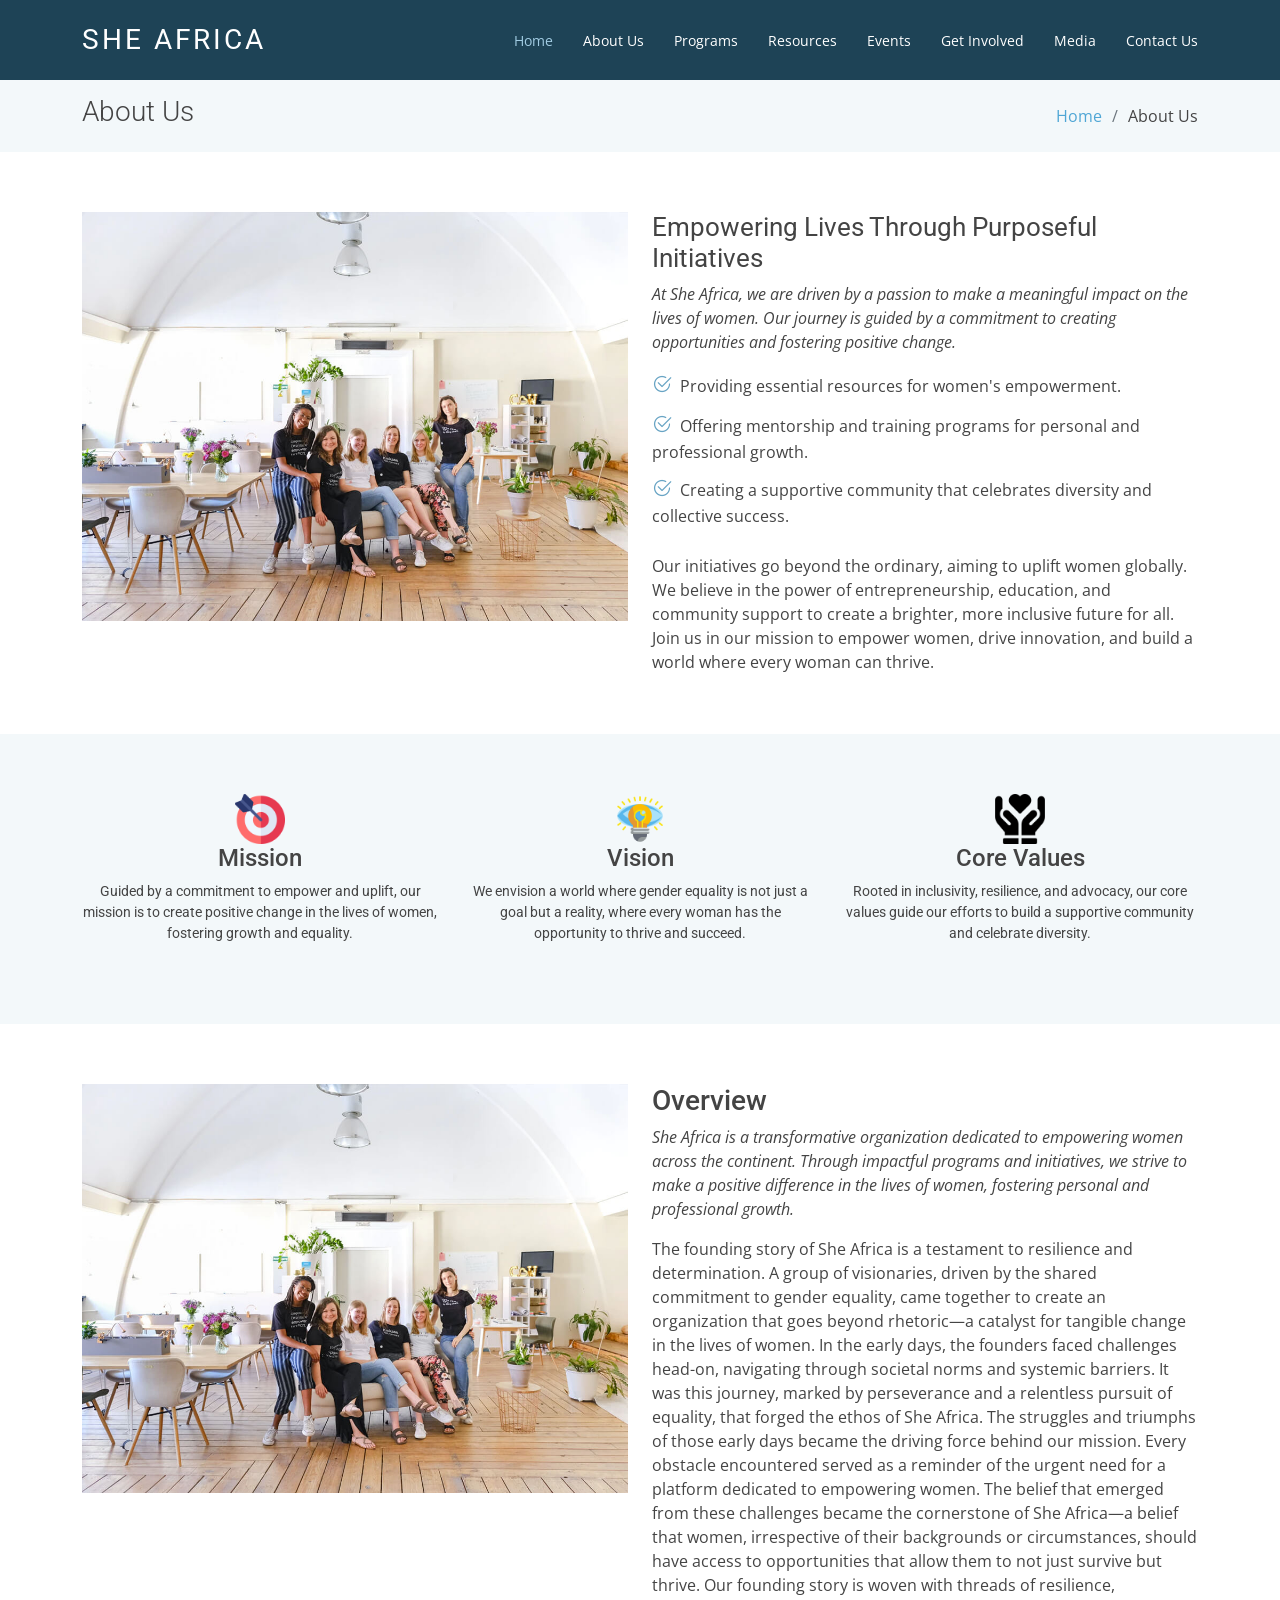
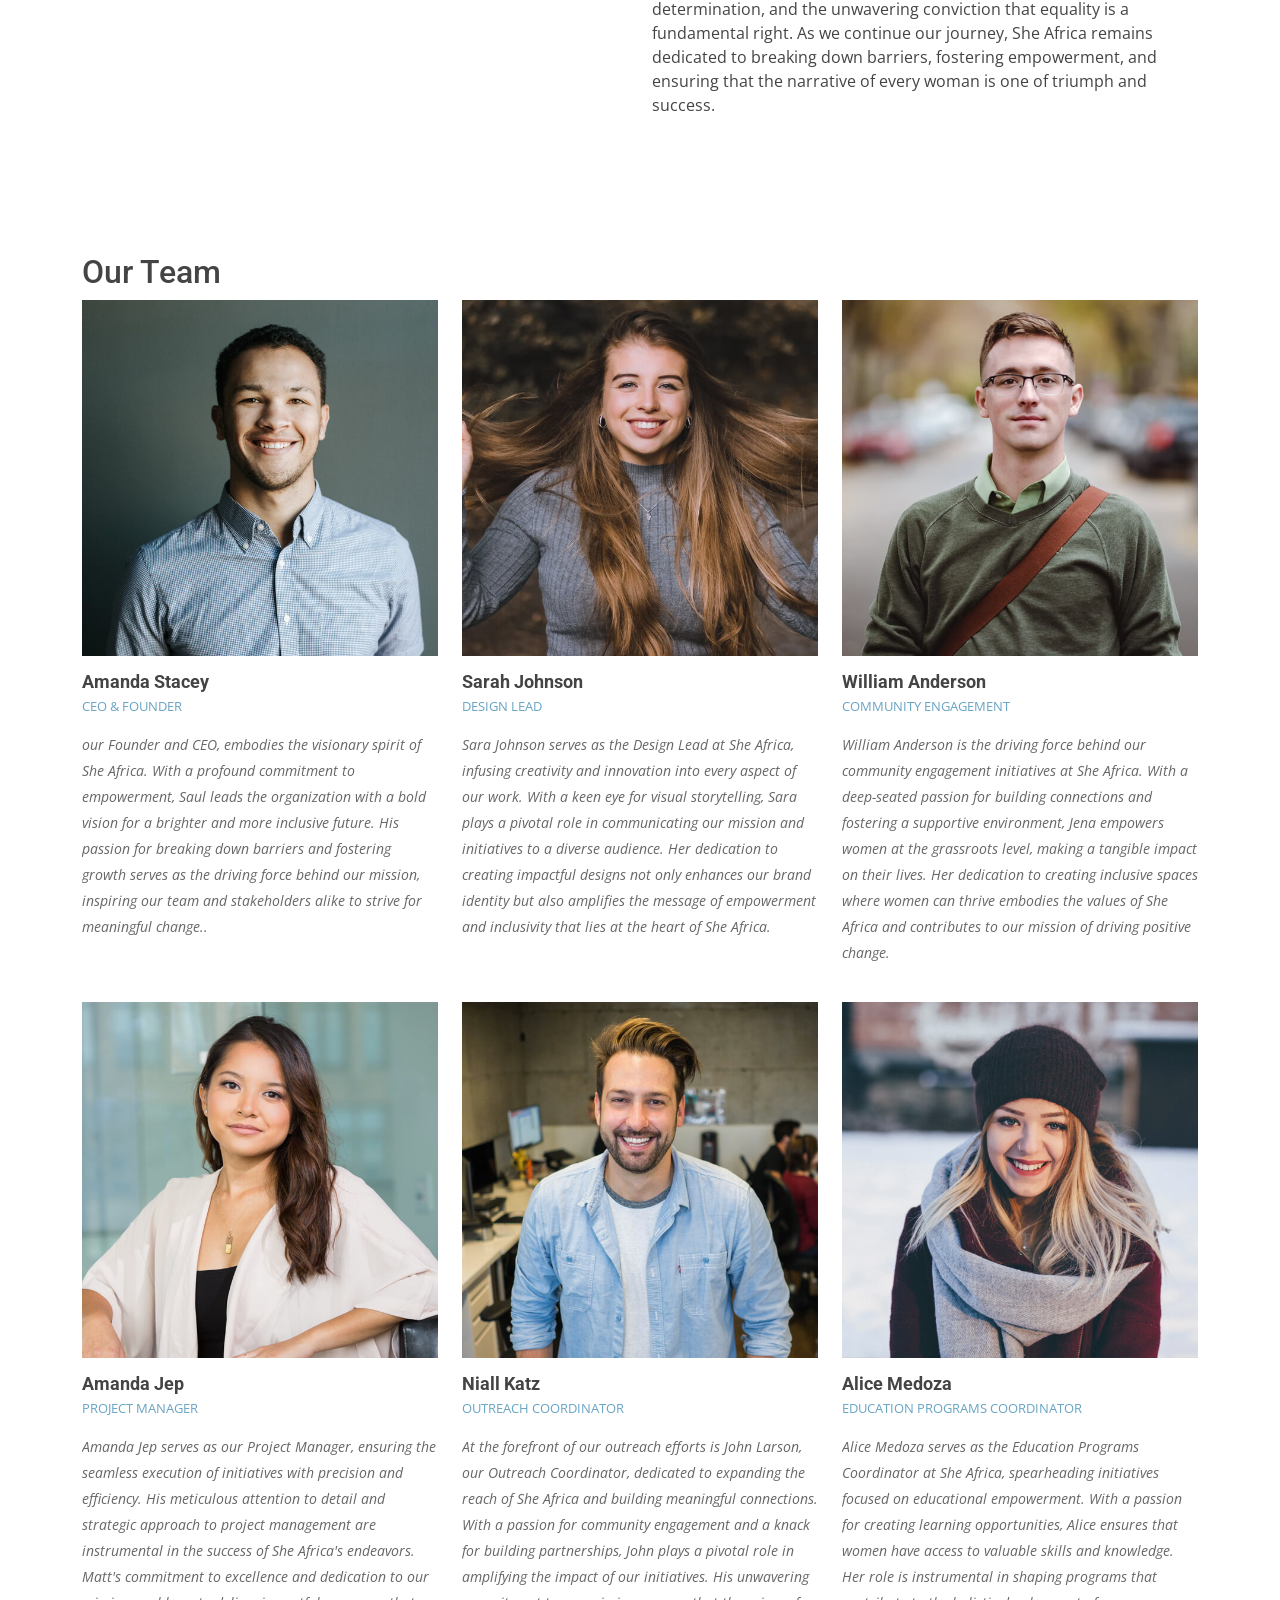
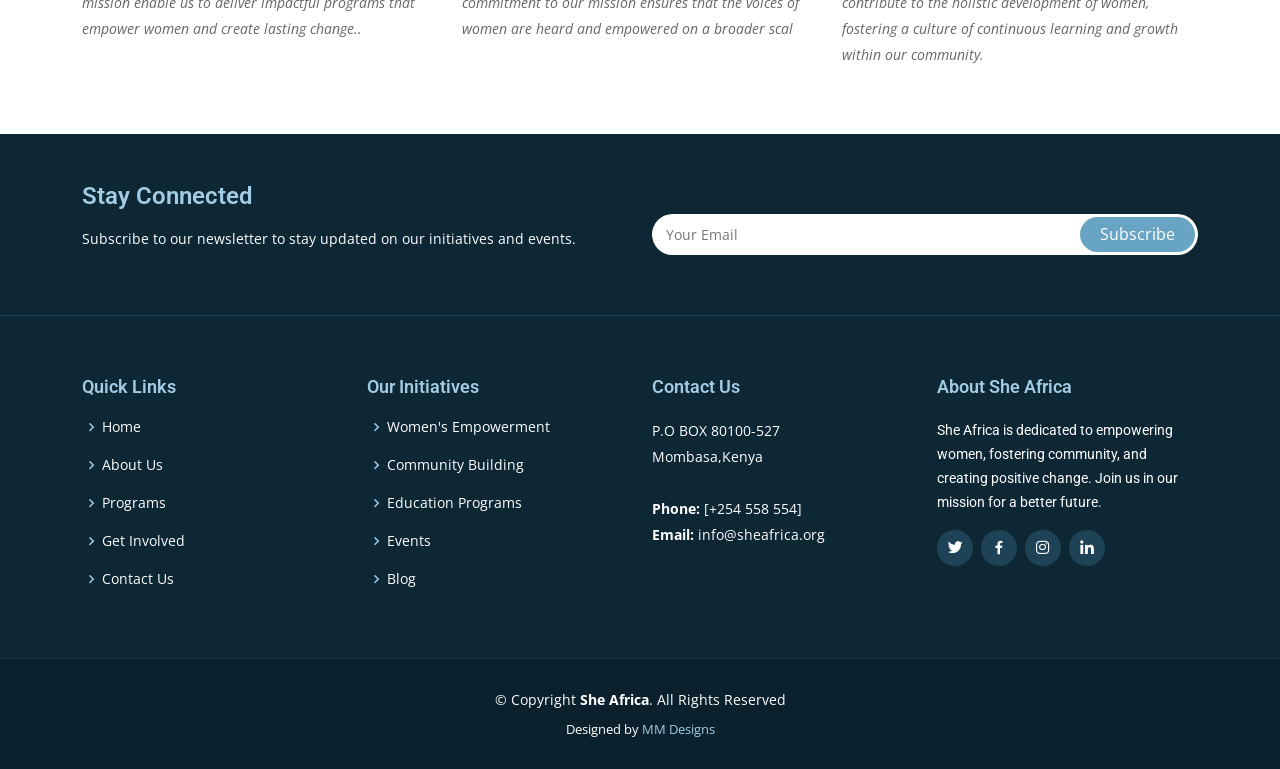
==== commit ab1a9080: "update" ====
--- a/about.html
+++ b/about.html
@@ -10,8 +10,8 @@
   <meta content="" name="keywords">
 
   <!-- Favicons -->
-  <link href="assets/img/favicon.png" rel="icon">
-  <link href="assets/img/apple-touch-icon.png" rel="apple-touch-icon">
+  <link href="" rel="icon">
+  <link href="" rel="">
 
   <!-- Google Fonts -->
   <link href="https://fonts.googleapis.com/css?family=Open+Sans:300,300i,400,400i,600,600i,700,700i|Roboto:300,300i,400,400i,500,500i,700,700i&display=swap" rel="stylesheet">
@@ -57,24 +57,8 @@
         <li><a href="resources.html">Resources</a></li>
         <li><a href="events.html">Events</a></li>
         <li><a href="get-involved.html">Get Involved</a></li>
-        <li><a href="blog.html">Blog</a></li>
-        <li class="dropdown">
-            <a href="#"><span>Media</span> <i class="bi bi-chevron-down"></i></a>
-            <ul>
-                <li><a href="#">Gallery</a></li>
-                <li class="dropdown">
-                    <a href="#"><span>Partnerships</span> <i class="bi bi-chevron-right"></i></a>
-                    <ul>
-                        <li><a href="#">Current Partnerships</a></li>
-                        <li><a href="#">New Collaborations</a></li>
-                    </ul>
-                </li>
-                <li><a href="#">Press</a></li>
-            </ul>
-        </li>
-        <li><a href="newsletter.html">Join Our Newsletter</a></li>
-        <li><a href="privacy.html">Privacy Policy</a></li>
-        <li><a href="connect.html">Connect with Us</a></li>
+        <li><a href="media.html">Media</a></li>
+      
         <li><a href="contact.html">Contact Us</a></li>
     </ul>
     <i class="bi bi-list mobile-nav-toggle"></i>
@@ -194,72 +178,126 @@
     </section><!-- End Our Skills Section -->
 
     <!-- ======= Tetstimonials Section ======= -->
-    <section class="testimonials" data-aos="fade-up">
+    <section class="team" data-aos="fade-up" data-aos-easing="ease-in-out" data-aos-duration="500">
       <div class="container">
-
-        <div class="section-title">
-          <h2>Tetstimonials</h2>
-          <p>Magnam dolores commodi suscipit. Necessitatibus eius consequatur ex aliquid fuga eum quidem. Sit sint consectetur velit. Quisquam quos quisquam cupiditate. Et nemo qui impedit suscipit alias ea. Quia fugiat sit in iste officiis commodi quidem hic quas.</p>
-        </div>
-
-        <div class="testimonials-carousel swiper">
-          <div class="swiper-wrapper">
-            <div class="testimonial-item swiper-slide">
-              <img src="assets/img/testimonials/testimonials-1.jpg" class="testimonial-img" alt="">
-              <h3>Saul Goodman</h3>
-              <h4>Ceo &amp; Founder</h4>
-              <p>
-                <i class="bx bxs-quote-alt-left quote-icon-left"></i>
-                Proin iaculis purus consequat sem cure digni ssim donec porttitora entum suscipit rhoncus. Accusantium quam, ultricies eget id, aliquam eget nibh et. Maecen aliquam, risus at semper.
-                <i class="bx bxs-quote-alt-right quote-icon-right"></i>
-              </p>
-            </div>
-
-            <div class="testimonial-item swiper-slide">
-              <img src="assets/img/testimonials/testimonials-2.jpg" class="testimonial-img" alt="">
-              <h3>Sara Wilsson</h3>
-              <h4>Designer</h4>
-              <p>
-                <i class="bx bxs-quote-alt-left quote-icon-left"></i>
-                Export tempor illum tamen malis malis eram quae irure esse labore quem cillum quid cillum eram malis quorum velit fore eram velit sunt aliqua noster fugiat irure amet legam anim culpa.
-                <i class="bx bxs-quote-alt-right quote-icon-right"></i>
-              </p>
-            </div>
-
-            <div class="testimonial-item swiper-slide">
-              <img src="assets/img/testimonials/testimonials-3.jpg" class="testimonial-img" alt="">
-              <h3>Jena Karlis</h3>
-              <h4>Store Owner</h4>
-              <p>
-                <i class="bx bxs-quote-alt-left quote-icon-left"></i>
-                Enim nisi quem export duis labore cillum quae magna enim sint quorum nulla quem veniam duis minim tempor labore quem eram duis noster aute amet eram fore quis sint minim.
-                <i class="bx bxs-quote-alt-right quote-icon-right"></i>
-              </p>
-            </div>
-
-            <div class="testimonial-item swiper-slide">
-              <img src="assets/img/testimonials/testimonials-4.jpg" class="testimonial-img" alt="">
-              <h3>Matt Brandon</h3>
-              <h4>Freelancer</h4>
-              <p>
-                <i class="bx bxs-quote-alt-left quote-icon-left"></i>
-                Fugiat enim eram quae cillum dolore dolor amet nulla culpa multos export minim fugiat minim velit minim dolor enim duis veniam ipsum anim magna sunt elit fore quem dolore labore illum veniam.
-                <i class="bx bxs-quote-alt-right quote-icon-right"></i>
-              </p>
-            </div>
-
-            <div class="testimonial-item swiper-slide">
-              <img src="assets/img/testimonials/testimonials-5.jpg" class="testimonial-img" alt="">
-              <h3>John Larson</h3>
-              <h4>Entrepreneur</h4>
-              <p>
-                <i class="bx bxs-quote-alt-left quote-icon-left"></i>
-                Quis quorum aliqua sint quem legam fore sunt eram irure aliqua veniam tempor noster veniam enim culpa labore duis sunt culpa nulla illum cillum fugiat legam esse veniam culpa fore nisi cillum quid.
-                <i class="bx bxs-quote-alt-right quote-icon-right"></i>
-              </p>
-            </div>
-          </div>
-          <div class="swiper-pagination"></div>
+        <h2> Our Team</h2>
+
+        <div class="row">
+
+          <div class="col-lg-4 col-md-6 d-flex align-items-stretch">
+            <div class="member">
+              <div class="member-img">
+                <img src="assets/img/team/team-1.jpg" class="img-fluid" alt="">
+                <div class="social">
+                  <a href=""><i class="bi bi-twitter"></i></a>
+                  <a href=""><i class="bi bi-facebook"></i></a>
+                  <a href=""><i class="bi bi-instagram"></i></a>
+                  <a href=""><i class="bi bi-linkedin"></i></a>
+                </div>
+              </div>
+              <div class="member-info">
+                <h4>Amanda Stacey</h4>
+                <span>CEO & Founder </span>
+                <p>our Founder and CEO, embodies the visionary spirit of She Africa. With a profound commitment to empowerment, Saul leads the organization with a bold vision for a brighter and more inclusive future. His passion for breaking down barriers and fostering growth serves as the driving force behind our mission, inspiring our team and stakeholders alike to strive for meaningful change..</p>
+              </div>
+            </div>
+          </div>
+
+          <div class="col-lg-4 col-md-6 d-flex align-items-stretch">
+            <div class="member">
+              <div class="member-img">
+                <img src="assets/img/team/team-2.jpg" class="img-fluid" alt="">
+                <div class="social">
+                  <a href=""><i class="bi bi-twitter"></i></a>
+                  <a href=""><i class="bi bi-facebook"></i></a>
+                  <a href=""><i class="bi bi-instagram"></i></a>
+                  <a href=""><i class="bi bi-linkedin"></i></a>
+                </div>
+              </div>
+              <div class="member-info">
+                <h4>Sarah Johnson</h4>
+                <span>Design Lead</span>
+                <p>Sara Johnson serves as the Design Lead at She Africa, infusing creativity and innovation into every aspect of our work. With a keen eye for visual storytelling, Sara plays a pivotal role in communicating our mission and initiatives to a diverse audience. Her dedication to creating impactful designs not only enhances our brand identity but also amplifies the message of empowerment and inclusivity that lies at the heart of She Africa.</p>
+              </div>
+            </div>
+          </div>
+
+          <div class="col-lg-4 col-md-6 d-flex align-items-stretch">
+            <div class="member">
+              <div class="member-img">
+                <img src="assets/img/team/team-3.jpg" class="img-fluid" alt="">
+                <div class="social">
+                  <a href=""><i class="bi bi-twitter"></i></a>
+                  <a href=""><i class="bi bi-facebook"></i></a>
+                  <a href=""><i class="bi bi-instagram"></i></a>
+                  <a href=""><i class="bi bi-linkedin"></i></a>
+                </div>
+              </div>
+              <div class="member-info">
+                <h4>William Anderson</h4>
+                <span>Community Engagement</span>
+                <p>William Anderson is the driving force behind our community engagement initiatives at She Africa. With a deep-seated passion for building connections and fostering a supportive environment, Jena empowers women at the grassroots level, making a tangible impact on their lives. Her dedication to creating inclusive spaces where women can thrive embodies the values of She Africa and contributes to our mission of driving positive change.</p>
+              </div>
+            </div>
+          </div>
+
+          <div class="col-lg-4 col-md-6 d-flex align-items-stretch">
+            <div class="member">
+              <div class="member-img">
+                <img src="assets/img/team/team-4.jpg" class="img-fluid" alt="">
+                <div class="social">
+                  <a href=""><i class="bi bi-twitter"></i></a>
+                  <a href=""><i class="bi bi-facebook"></i></a>
+                  <a href=""><i class="bi bi-instagram"></i></a>
+                  <a href=""><i class="bi bi-linkedin"></i></a>
+                </div>
+              </div>
+              <div class="member-info">
+                <h4>Amanda Jep</h4>
+                <span>Project Manager</span>
+                <p>Amanda Jep serves as our Project Manager, ensuring the seamless execution of initiatives with precision and efficiency. His meticulous attention to detail and strategic approach to project management are instrumental in the success of She Africa's endeavors. Matt's commitment to excellence and dedication to our mission enable us to deliver impactful programs that empower women and create lasting change..</p>
+              </div>
+            </div>
+          </div>
+
+          <div class="col-lg-4 col-md-6 d-flex align-items-stretch">
+            <div class="member">
+              <div class="member-img">
+                <img src="assets/img/team/team-5.jpg" class="img-fluid" alt="">
+                <div class="social">
+                  <a href=""><i class="bi bi-twitter"></i></a>
+                  <a href=""><i class="bi bi-facebook"></i></a>
+                  <a href=""><i class="bi bi-instagram"></i></a>
+                  <a href=""><i class="bi bi-linkedin"></i></a>
+                </div>
+              </div>
+              <div class="member-info">
+                <h4>Niall Katz</h4>
+                <span>Outreach Coordinator</span>
+                <p>At the forefront of our outreach efforts is John Larson, our Outreach Coordinator, dedicated to expanding the reach of She Africa and building meaningful connections. With a passion for community engagement and a knack for building partnerships, John plays a pivotal role in amplifying the impact of our initiatives. His unwavering commitment to our mission ensures that the voices of women are heard and empowered on a broader scal</p>
+              </div>
+            </div>
+          </div>
+
+          <div class="col-lg-4 col-md-6 d-flex align-items-stretch">
+            <div class="member">
+              <div class="member-img">
+                <img src="assets/img/team/team-6.jpg" class="img-fluid" alt="">
+                <div class="social">
+                  <a href=""><i class="bi bi-twitter"></i></a>
+                  <a href=""><i class="bi bi-facebook"></i></a>
+                  <a href=""><i class="bi bi-instagram"></i></a>
+                  <a href=""><i class="bi bi-linkedin"></i></a>
+                </div>
+              </div>
+              <div class="member-info">
+                <h4>Alice Medoza</h4>
+                <span>Education Programs Coordinator</span>
+                <p>Alice Medoza serves as the Education Programs Coordinator at She Africa, spearheading initiatives focused on educational empowerment. With a passion for creating learning opportunities, Alice ensures that women have access to valuable skills and knowledge. Her role is instrumental in shaping programs that contribute to the holistic development of women, fostering a culture of continuous learning and growth within our community.</p>
+              </div>
+            </div>
+          </div>
+
         </div>
 
       </div>
@@ -274,12 +312,12 @@
       <div class="container">
         <div class="row">
           <div class="col-lg-6">
-            <h4>Our Newsletter</h4>
-            <p>Tamen quem nulla quae legam multos aute sint culpa legam noster magna</p>
+            <h4>Stay Connected</h4>
+            <p>Subscribe to our newsletter to stay updated on our initiatives and events.</p>
           </div>
           <div class="col-lg-6">
             <form action="" method="post">
-              <input type="email" name="email"><input type="submit" value="Subscribe">
+              <input type="email" name="email" placeholder="Your Email"><input type="submit" value="Subscribe">
             </form>
           </div>
         </div>
@@ -291,42 +329,41 @@
         <div class="row">
 
           <div class="col-lg-3 col-md-6 footer-links">
-            <h4>Useful Links</h4>
+            <h4>Quick Links</h4>
             <ul>
               <li><i class="bx bx-chevron-right"></i> <a href="#">Home</a></li>
-              <li><i class="bx bx-chevron-right"></i> <a href="#">About us</a></li>
-              <li><i class="bx bx-chevron-right"></i> <a href="#">Services</a></li>
-              <li><i class="bx bx-chevron-right"></i> <a href="#">Terms of service</a></li>
-              <li><i class="bx bx-chevron-right"></i> <a href="#">Privacy policy</a></li>
+              <li><i class="bx bx-chevron-right"></i> <a href="#">About Us</a></li>
+              <li><i class="bx bx-chevron-right"></i> <a href="#">Programs</a></li>
+              <li><i class="bx bx-chevron-right"></i> <a href="#">Get Involved</a></li>
+              <li><i class="bx bx-chevron-right"></i> <a href="#">Contact Us</a></li>
             </ul>
           </div>
 
           <div class="col-lg-3 col-md-6 footer-links">
-            <h4>Our Services</h4>
+            <h4>Our Initiatives</h4>
             <ul>
-              <li><i class="bx bx-chevron-right"></i> <a href="#">Web Design</a></li>
-              <li><i class="bx bx-chevron-right"></i> <a href="#">Web Development</a></li>
-              <li><i class="bx bx-chevron-right"></i> <a href="#">Product Management</a></li>
-              <li><i class="bx bx-chevron-right"></i> <a href="#">Marketing</a></li>
-              <li><i class="bx bx-chevron-right"></i> <a href="#">Graphic Design</a></li>
+              <li><i class="bx bx-chevron-right"></i> <a href="#">Women's Empowerment</a></li>
+              <li><i class="bx bx-chevron-right"></i> <a href="#">Community Building</a></li>
+              <li><i class="bx bx-chevron-right"></i> <a href="#">Education Programs</a></li>
+              <li><i class="bx bx-chevron-right"></i> <a href="#">Events</a></li>
+              <li><i class="bx bx-chevron-right"></i> <a href="#">Blog</a></li>
             </ul>
           </div>
 
           <div class="col-lg-3 col-md-6 footer-contact">
             <h4>Contact Us</h4>
             <p>
-              A108 Adam Street <br>
-              New York, NY 535022<br>
-              United States <br><br>
-              <strong>Phone:</strong> +1 5589 55488 55<br>
-              <strong>Email:</strong> info@example.com<br>
+              P.O BOX 80100-527 <br>
+              Mombasa,Kenya  <br><br>
+              <strong>Phone:</strong> [+254 558 554]<br>
+              <strong>Email:</strong> info@sheafrica.org<br>
             </p>
 
           </div>
 
           <div class="col-lg-3 col-md-6 footer-info">
-            <h3>About Moderna</h3>
-            <p>Cras fermentum odio eu feugiat lide par naso tierra. Justo eget nada terra videa magna derita valies darta donna mare fermentum iaculis eu non diam phasellus.</p>
+            <h3>About She Africa</h3>
+            <p>She Africa is dedicated to empowering women, fostering community, and creating positive change. Join us in our mission for a better future.</p>
             <div class="social-links mt-3">
               <a href="#" class="twitter"><i class="bx bxl-twitter"></i></a>
               <a href="#" class="facebook"><i class="bx bxl-facebook"></i></a>
@@ -341,19 +378,16 @@
 
     <div class="container">
       <div class="copyright">
-        &copy; Copyright <strong><span>WOKE WOMEN AFRICA </span></strong>. All Rights Reserved
+        &copy; Copyright <strong><span>She Africa</span></strong>. All Rights Reserved
       </div>
       <div class="credits">
-        <!-- All the links in the footer should remain intact. -->
-        <!-- You can delete the links only if you purchased the pro version. -->
-        <!-- Licensing information: https://bootstrapmade.com/license/ -->
-        <!-- Purchase the pro version with working PHP/AJAX contact form: https://bootstrapmade.com/free-bootstrap-template-corporate-moderna/ -->
-        Designed by <a href="https://bootstrapmade.com/">WokeWomenAfrica</a>
-      </div>
-    </div>
-  </footer><!-- End Footer -->
-
-  <a href="#" class="back-to-top d-flex align-items-center justify-content-center"><i class="bi bi-arrow-up-short"></i></a>
+        Designed by <a href="https://yourwebdesigner.com/">MM Designs</a>
+      </div>
+    </div>
+</footer><!-- End Footer -->
+
+<a href="#" class="back-to-top d-flex align-items-center justify-content-center"><i class="bi bi-arrow-up-short"></i></a>
+
 
   <!-- Vendor JS Files -->
   <script src="assets/vendor/purecounter/purecounter_vanilla.js"></script>
--- a/assets/css/style.css
+++ b/assets/css/style.css
@@ -2138,6 +2138,126 @@
   color: #bedae8;
   font-size: 14px;
 }
+/* External CSS Code for Get Involved Section */
+
+.get-involved-section {
+  text-align: center;
+  padding: 20px;
+  background-color: #F3F8FA; /* Secondary color */
+
+}
+
+.get-involved-section h3 {
+  color: #1E4356; /* Primary color */
+}
+
+.get-involved-description {
+  color: #1E4356;
+  margin-bottom: 20px;
+}
+
+/* Styling for Volunteering Section */
+.volunteering-section,
+.membership-section,
+.donation-section {
+  margin-top: 20px;
+  padding: 15px;
+  border: 2px solid #1E4356; /* Primary color */
+  border-radius: 8px;
+  background-color: #F3F8FA; /* Secondary color */
+}
+
+.volunteering-section h4,
+.membership-section h4,
+.donation-section h4 {
+  color: #1E4356;
+}
+
+/* Styling for Buttons */
+.btn {
+  display: inline-block;
+  padding: 10px 20px;
+  color: #fff;
+  background-color: #1E4356; /* Primary color */
+  text-decoration: none;
+  border-radius: 5px;
+  transition: background-color 0.3s;
+}
+
+.btn:hover {
+  background-color: #fff; /* Slightly darker shade for hover effect */
+}
+
+/* ===================================== Gallery Style ================================== */
+
+.gallery-filter {
+  width: 100%;
+  text-align: center;
+}
+
+.gallery-filter .btn {
+  background-color: #1E4356; /* Updated primary brand color */
+  color: #FFF; /* Updated text color for buttons */
+}
+
+.gallery {
+  padding: 50px;
+  background-color: #F3F8FA; /* Updated secondary brand color */
+}
+@media screen and (max-width: 940px) {
+  .gallery {
+    padding: 30px 10px;
+  }
+}
+
+.gallery-title {
+  font-size: 36px;
+  color: #1E4356; /* Updated primary brand color */
+  text-align: center;
+  font-weight: 500;
+  margin-bottom: 70px;
+}
+
+.gallery-title:after {
+  content: "";
+  position: absolute;
+  width: 7.5%;
+  left: 46.5%;
+  height: 45px;
+  border-bottom: 1px solid #1E4356; /* Updated primary brand color */
+}
+
+.filter-button {
+  font-size: 18px;
+  border: 1px solid #1E4356; /* Updated primary brand color */
+  border-radius: 5px;
+  text-align: center;
+  color: #1E4356; /* Updated primary brand color */
+  margin-bottom: 30px;
+}
+
+.filter-button:hover {
+  font-size: 18px;
+  border: 1px solid #1E4356; /* Updated primary brand color */
+  border-radius: 5px;
+  text-align: center;
+  color: #FFF;
+  background-color: #1E4356; /* Updated primary brand color */
+}
+
+.btn-default:active .filter-button:active {
+  background-color: #1E4356; /* Updated primary brand color */
+  color: white;
+}
+
+.port-image {
+  width: 100%;
+}
+
+.gallery_product {
+  margin-bottom: 30px;
+}
+
 
 /*--------------------------------------------------------------
 # Footer
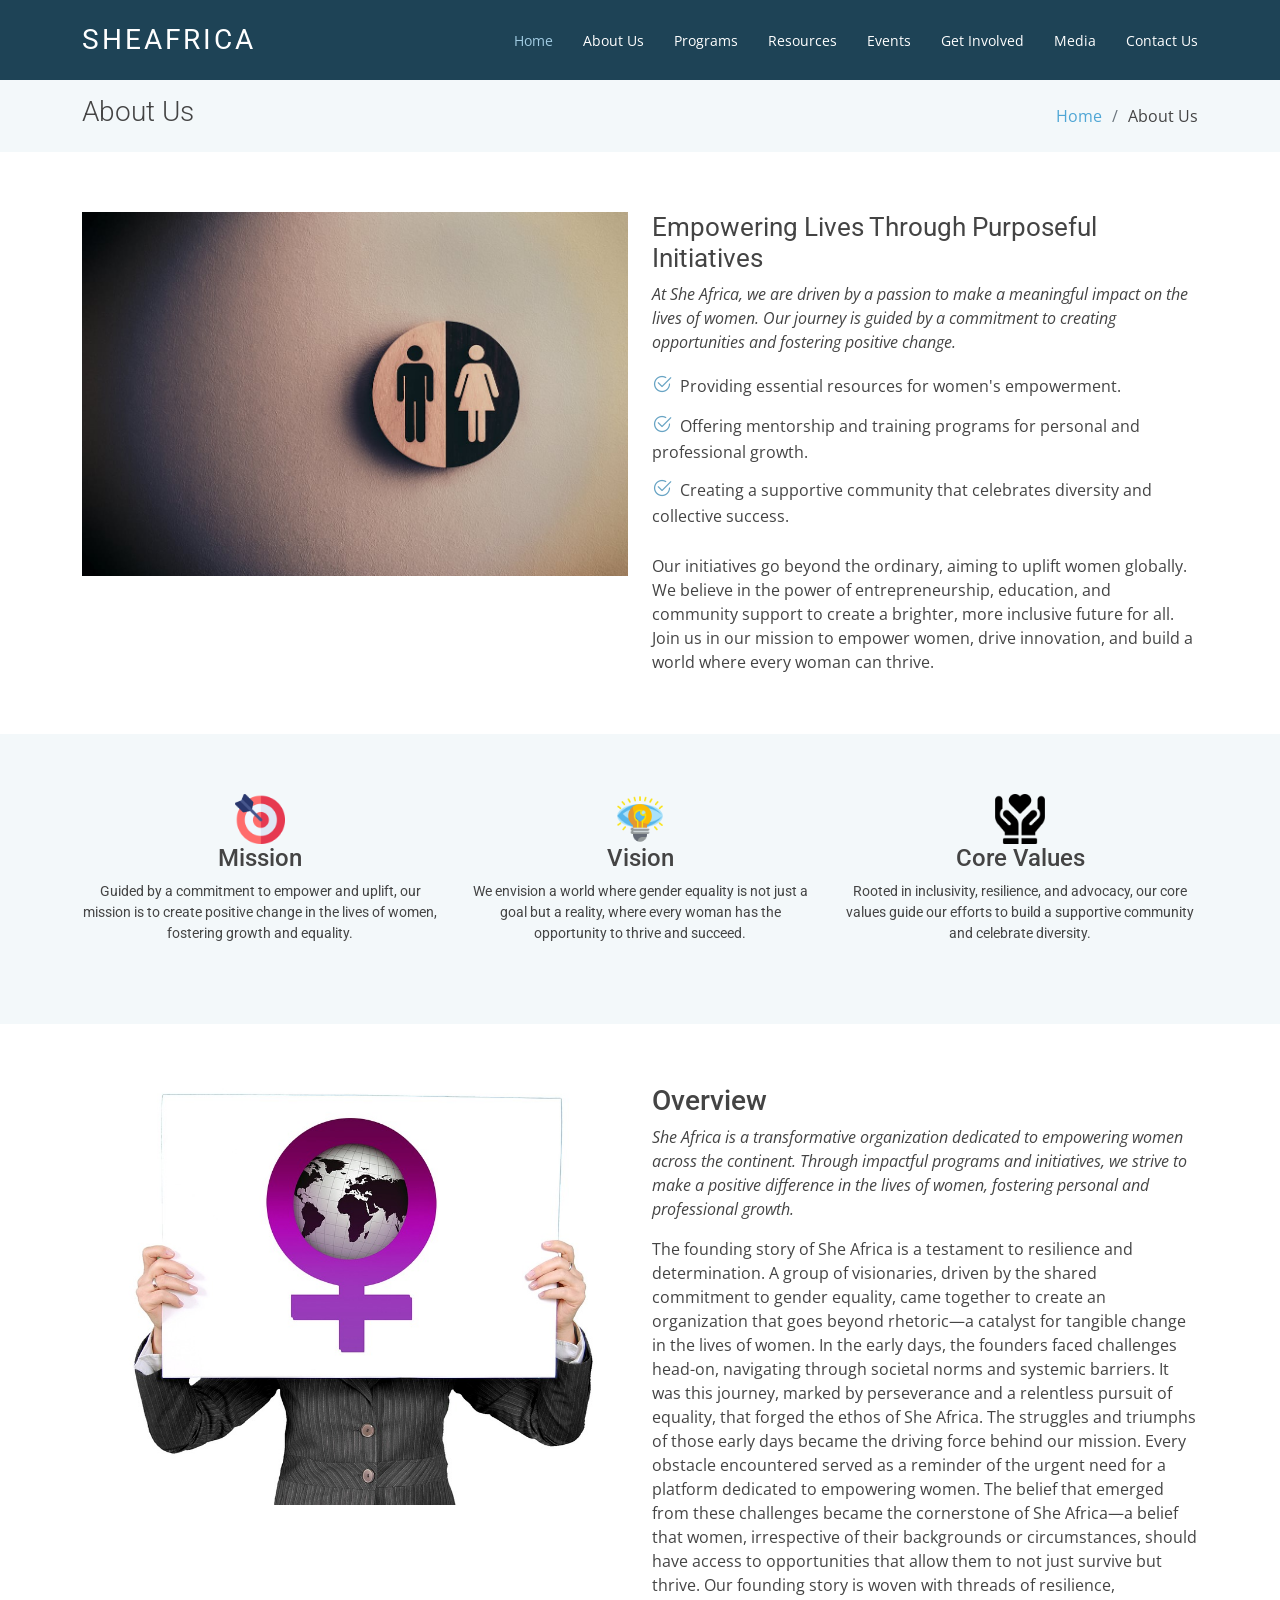
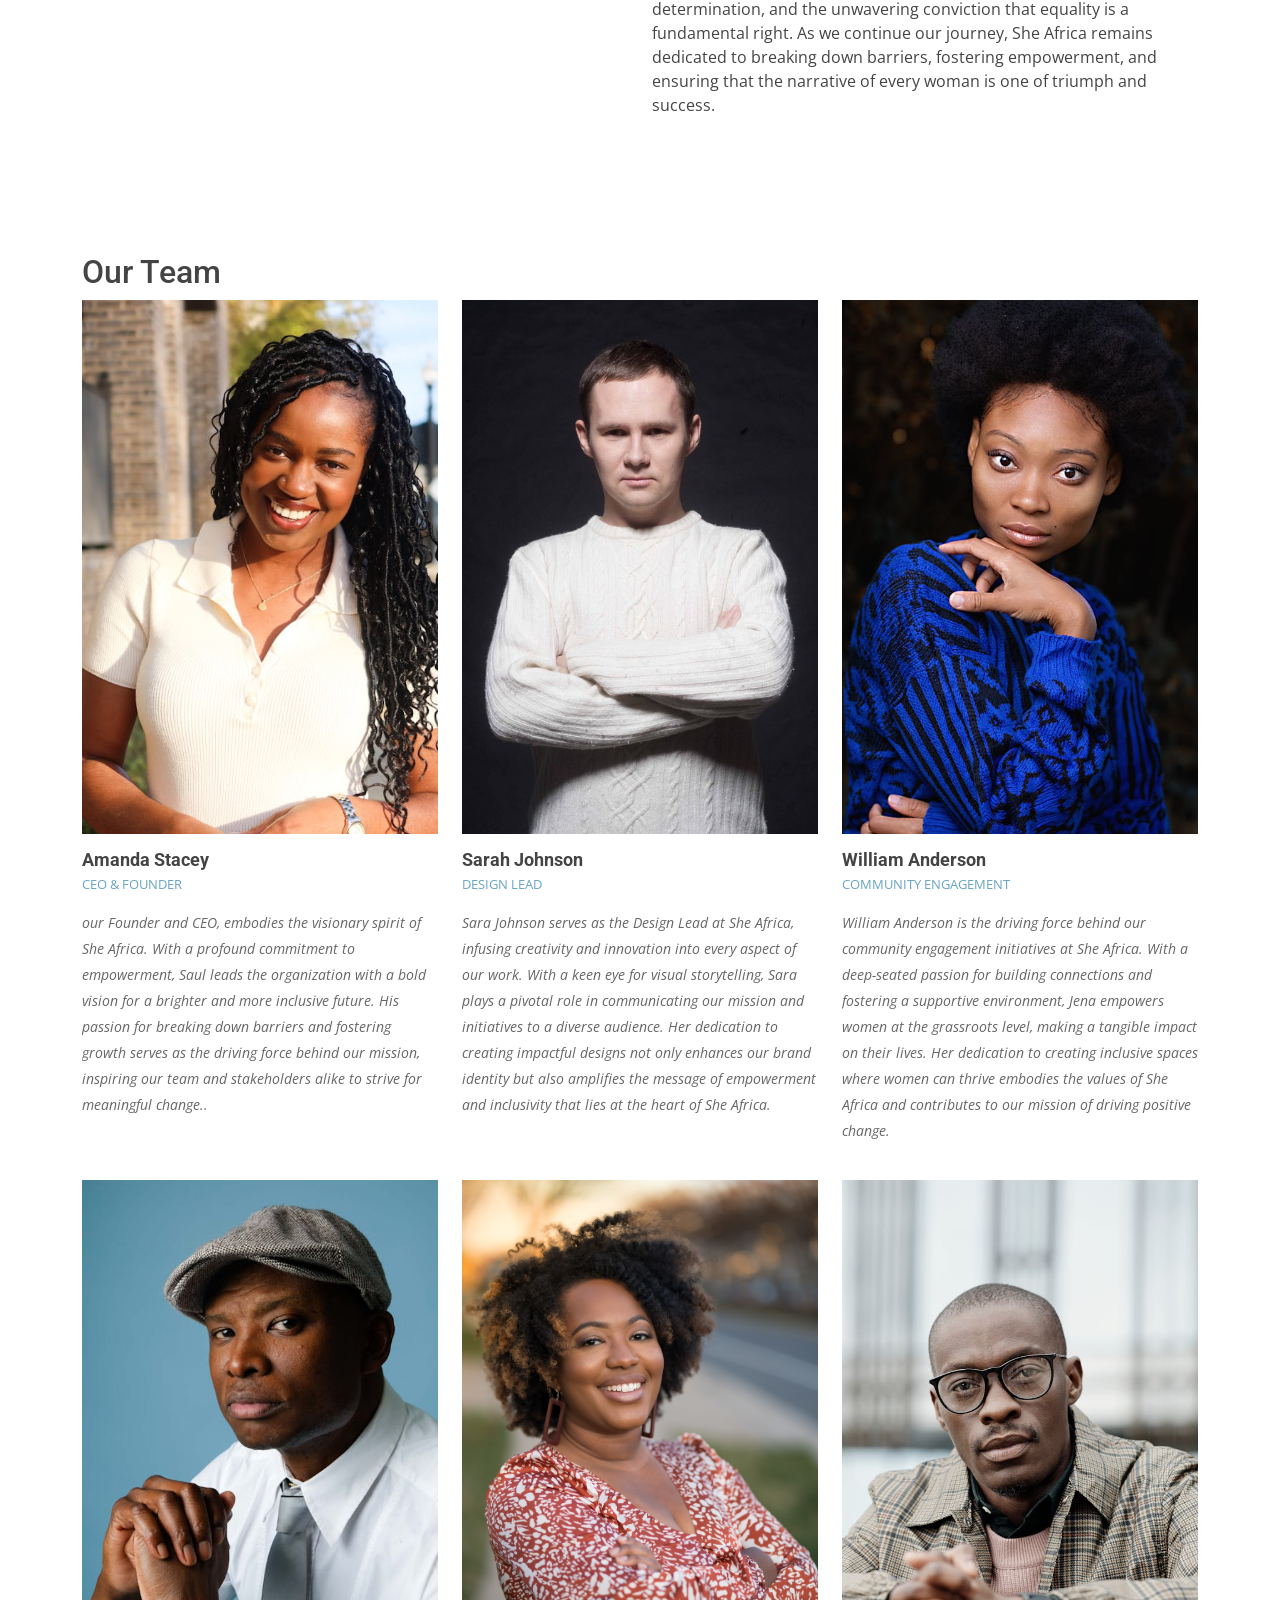
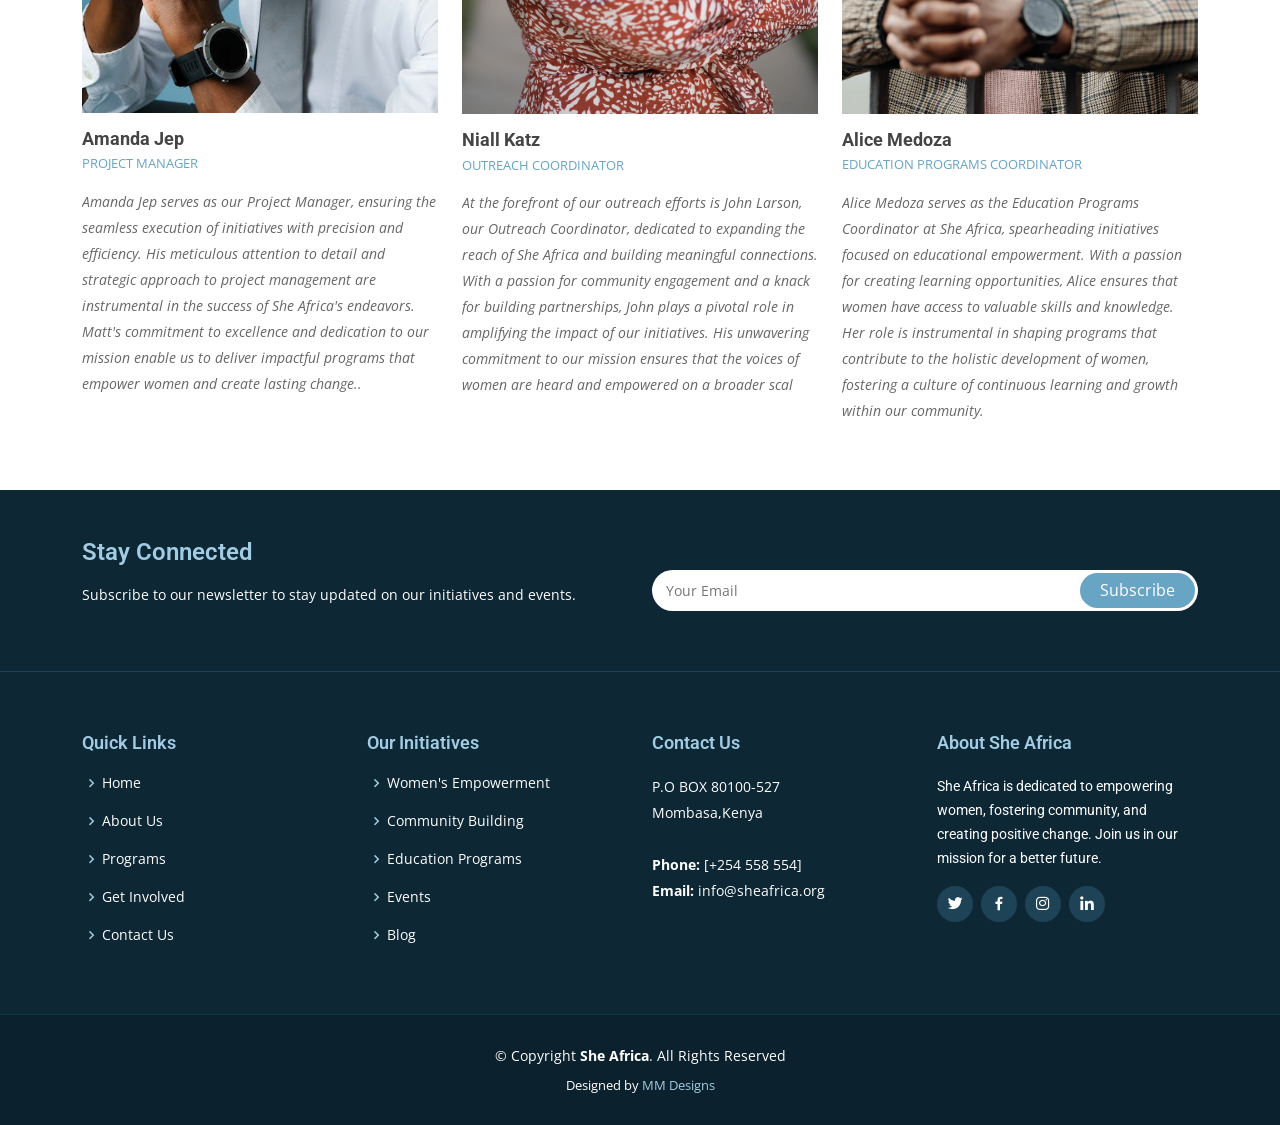
==== commit dde07f84: "added some images" ====
--- a/about.html
+++ b/about.html
@@ -5,7 +5,7 @@
   <meta charset="utf-8">
   <meta content="width=device-width, initial-scale=1.0" name="viewport">
 
-  <title>SHE Africa</title>
+  <title>SheAfrica</title>
   <meta content="" name="description">
   <meta content="" name="keywords">
 
@@ -44,7 +44,7 @@
     <div class="container d-flex justify-content-between align-items-center">
 
       <div class="logo">
-        <h1 class="text-light"><a href="index.html"><span>SHE Africa</span></a></h1>
+        <h1 class="text-light"><a href="index.html"><span>SheAfrica</span></a></h1>
         <!-- Uncomment below if you prefer to use an image logo -->
         <!-- <a href="index.html"><img src="assets/img/logo.png" alt="" class="img-fluid"></a>-->
       </div>
@@ -88,7 +88,7 @@
 
     <div class="row">
       <div class="col-lg-6">
-        <img src="assets/img/about.jpg" class="img-fluid" alt="About Us Image">
+        <img src="assets/img/gender.jpeg" class="img-fluid" alt="About Us Image">
       </div>
       <div class="col-lg-6 pt-4 pt-lg-0">
         <h3>Empowering Lives Through Purposeful Initiatives</h3>
@@ -153,7 +153,7 @@
 
          <div class="row">
       <div class="col-lg-6">
-        <img src="assets/img/about.jpg" class="img-fluid" alt="About Us Image">
+        <img src="assets/img/over.jpg" class="img-fluid" alt="About Us Image">
       </div>
       <div class="col-lg-6 pt-4 pt-lg-0">
         <h3>Overview</h3>
@@ -187,7 +187,7 @@
           <div class="col-lg-4 col-md-6 d-flex align-items-stretch">
             <div class="member">
               <div class="member-img">
-                <img src="assets/img/team/team-1.jpg" class="img-fluid" alt="">
+                <img src="assets/img/team1.jpeg" class="img-fluid" alt="">
                 <div class="social">
                   <a href=""><i class="bi bi-twitter"></i></a>
                   <a href=""><i class="bi bi-facebook"></i></a>
@@ -206,7 +206,7 @@
           <div class="col-lg-4 col-md-6 d-flex align-items-stretch">
             <div class="member">
               <div class="member-img">
-                <img src="assets/img/team/team-2.jpg" class="img-fluid" alt="">
+                <img src="assets/img/team6.jpg" class="img-fluid" alt="">
                 <div class="social">
                   <a href=""><i class="bi bi-twitter"></i></a>
                   <a href=""><i class="bi bi-facebook"></i></a>
@@ -225,7 +225,7 @@
           <div class="col-lg-4 col-md-6 d-flex align-items-stretch">
             <div class="member">
               <div class="member-img">
-                <img src="assets/img/team/team-3.jpg" class="img-fluid" alt="">
+                <img src="assets/img/team2.jpeg" class="img-fluid" alt="">
                 <div class="social">
                   <a href=""><i class="bi bi-twitter"></i></a>
                   <a href=""><i class="bi bi-facebook"></i></a>
@@ -244,7 +244,7 @@
           <div class="col-lg-4 col-md-6 d-flex align-items-stretch">
             <div class="member">
               <div class="member-img">
-                <img src="assets/img/team/team-4.jpg" class="img-fluid" alt="">
+                <img src="assets/img/team4.jpeg" class="img-fluid" alt="">
                 <div class="social">
                   <a href=""><i class="bi bi-twitter"></i></a>
                   <a href=""><i class="bi bi-facebook"></i></a>
@@ -263,7 +263,7 @@
           <div class="col-lg-4 col-md-6 d-flex align-items-stretch">
             <div class="member">
               <div class="member-img">
-                <img src="assets/img/team/team-5.jpg" class="img-fluid" alt="">
+                <img src="assets/img/team8.jpg" class="img-fluid" alt="">
                 <div class="social">
                   <a href=""><i class="bi bi-twitter"></i></a>
                   <a href=""><i class="bi bi-facebook"></i></a>
@@ -282,7 +282,7 @@
           <div class="col-lg-4 col-md-6 d-flex align-items-stretch">
             <div class="member">
               <div class="member-img">
-                <img src="assets/img/team/team-6.jpg" class="img-fluid" alt="">
+                <img src="assets/img/team5.jpeg" class="img-fluid" alt="">
                 <div class="social">
                   <a href=""><i class="bi bi-twitter"></i></a>
                   <a href=""><i class="bi bi-facebook"></i></a>
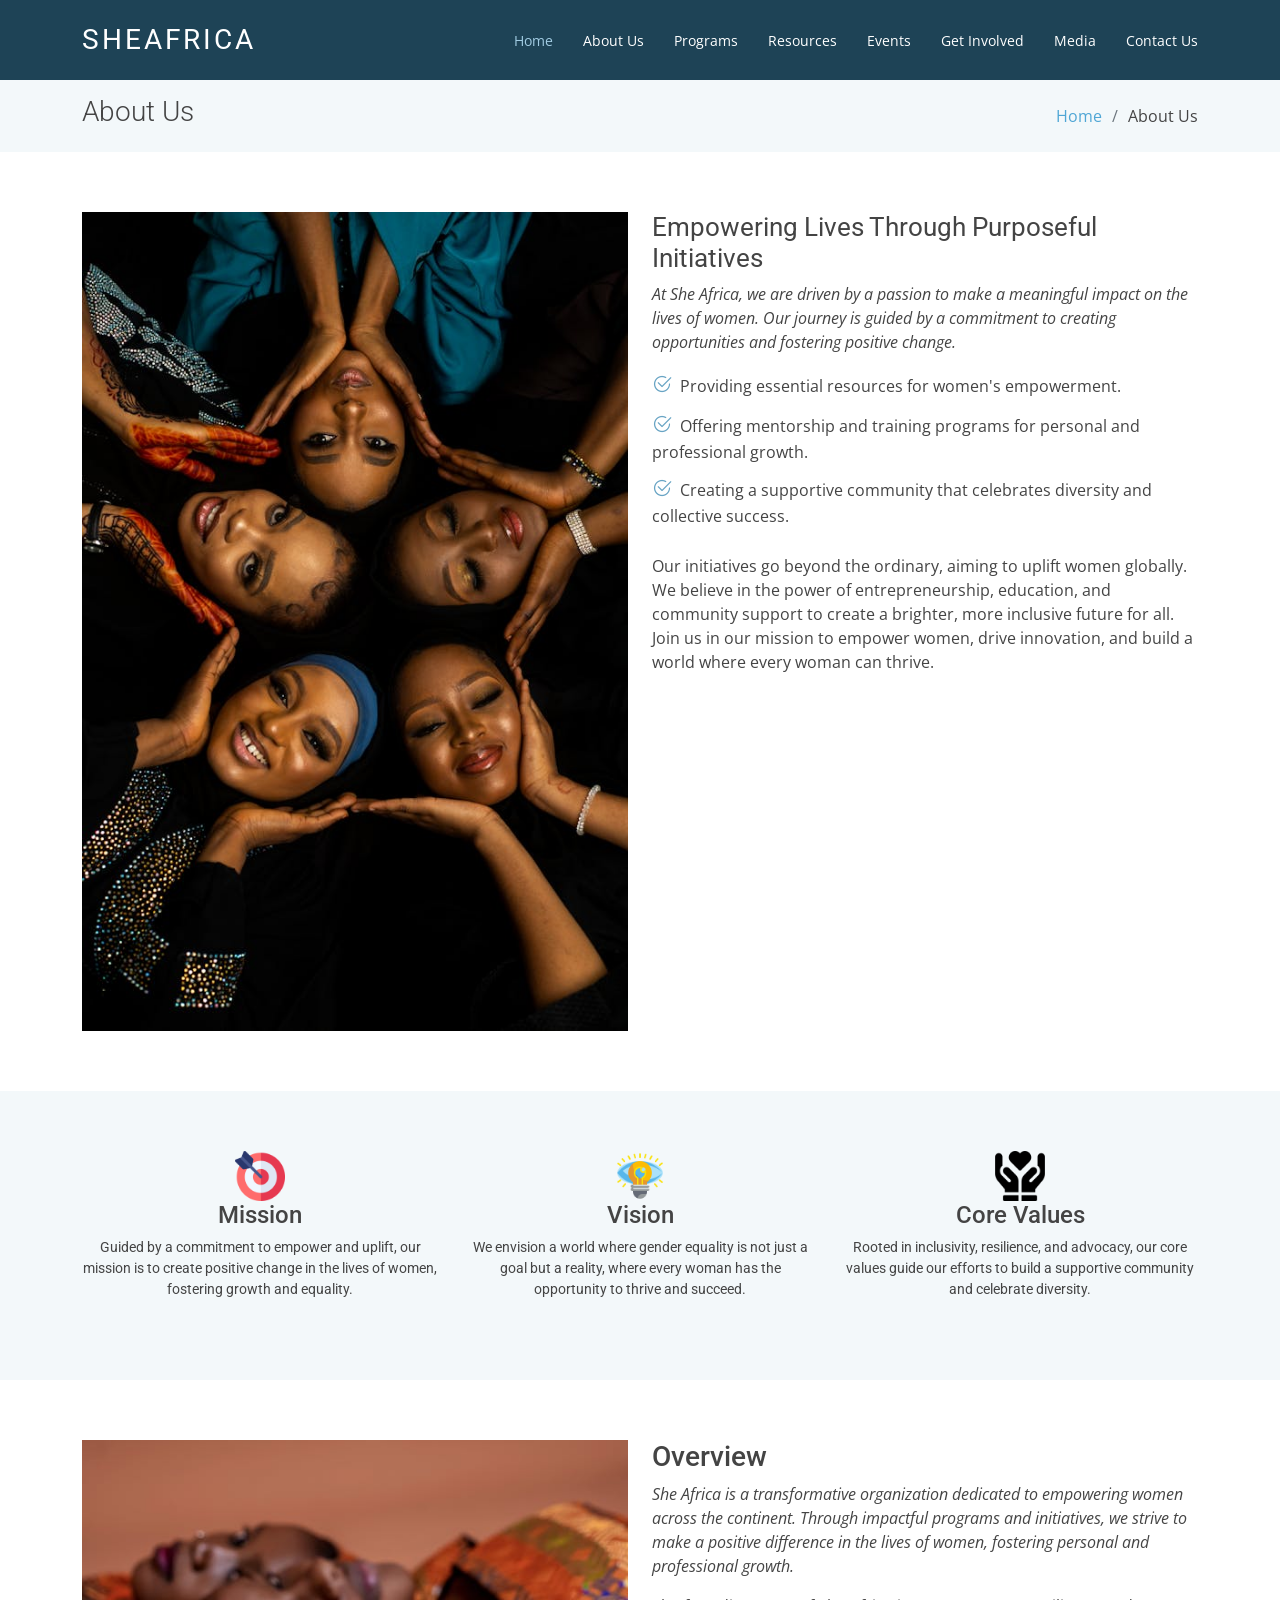
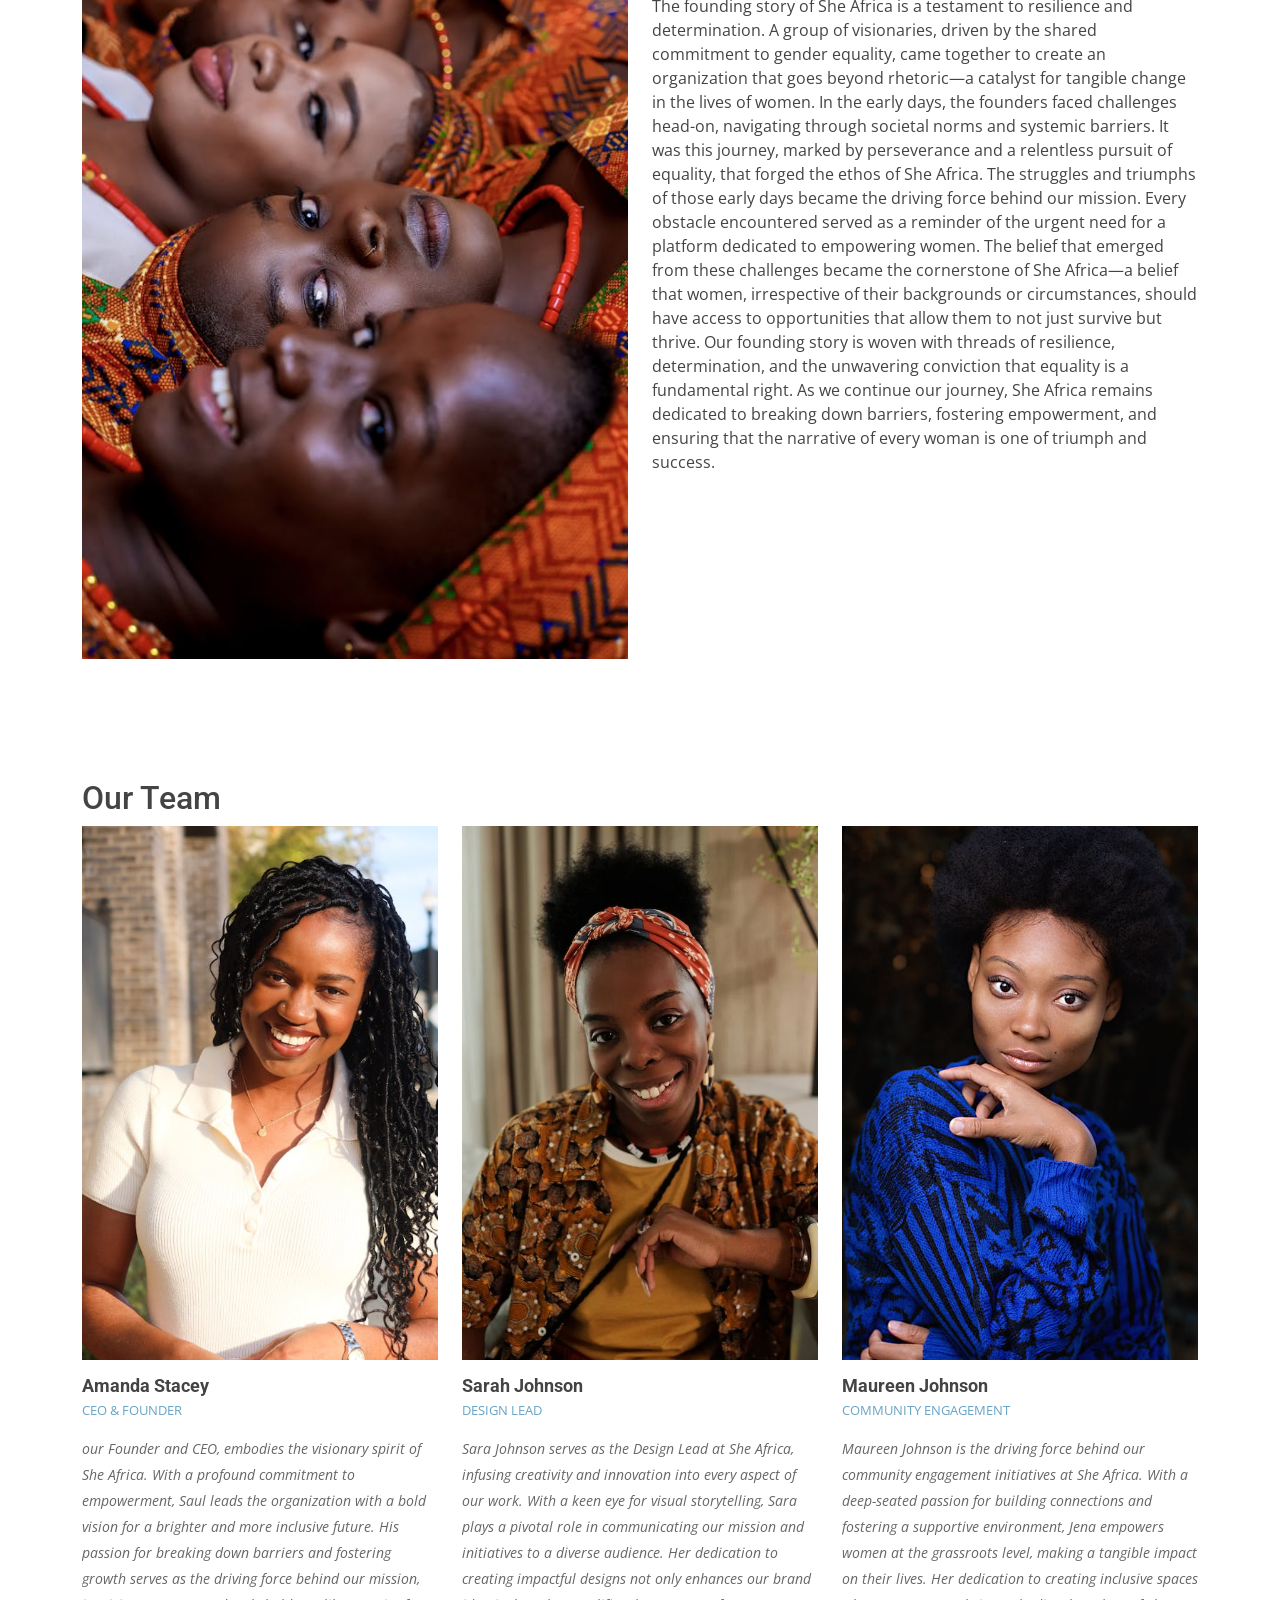
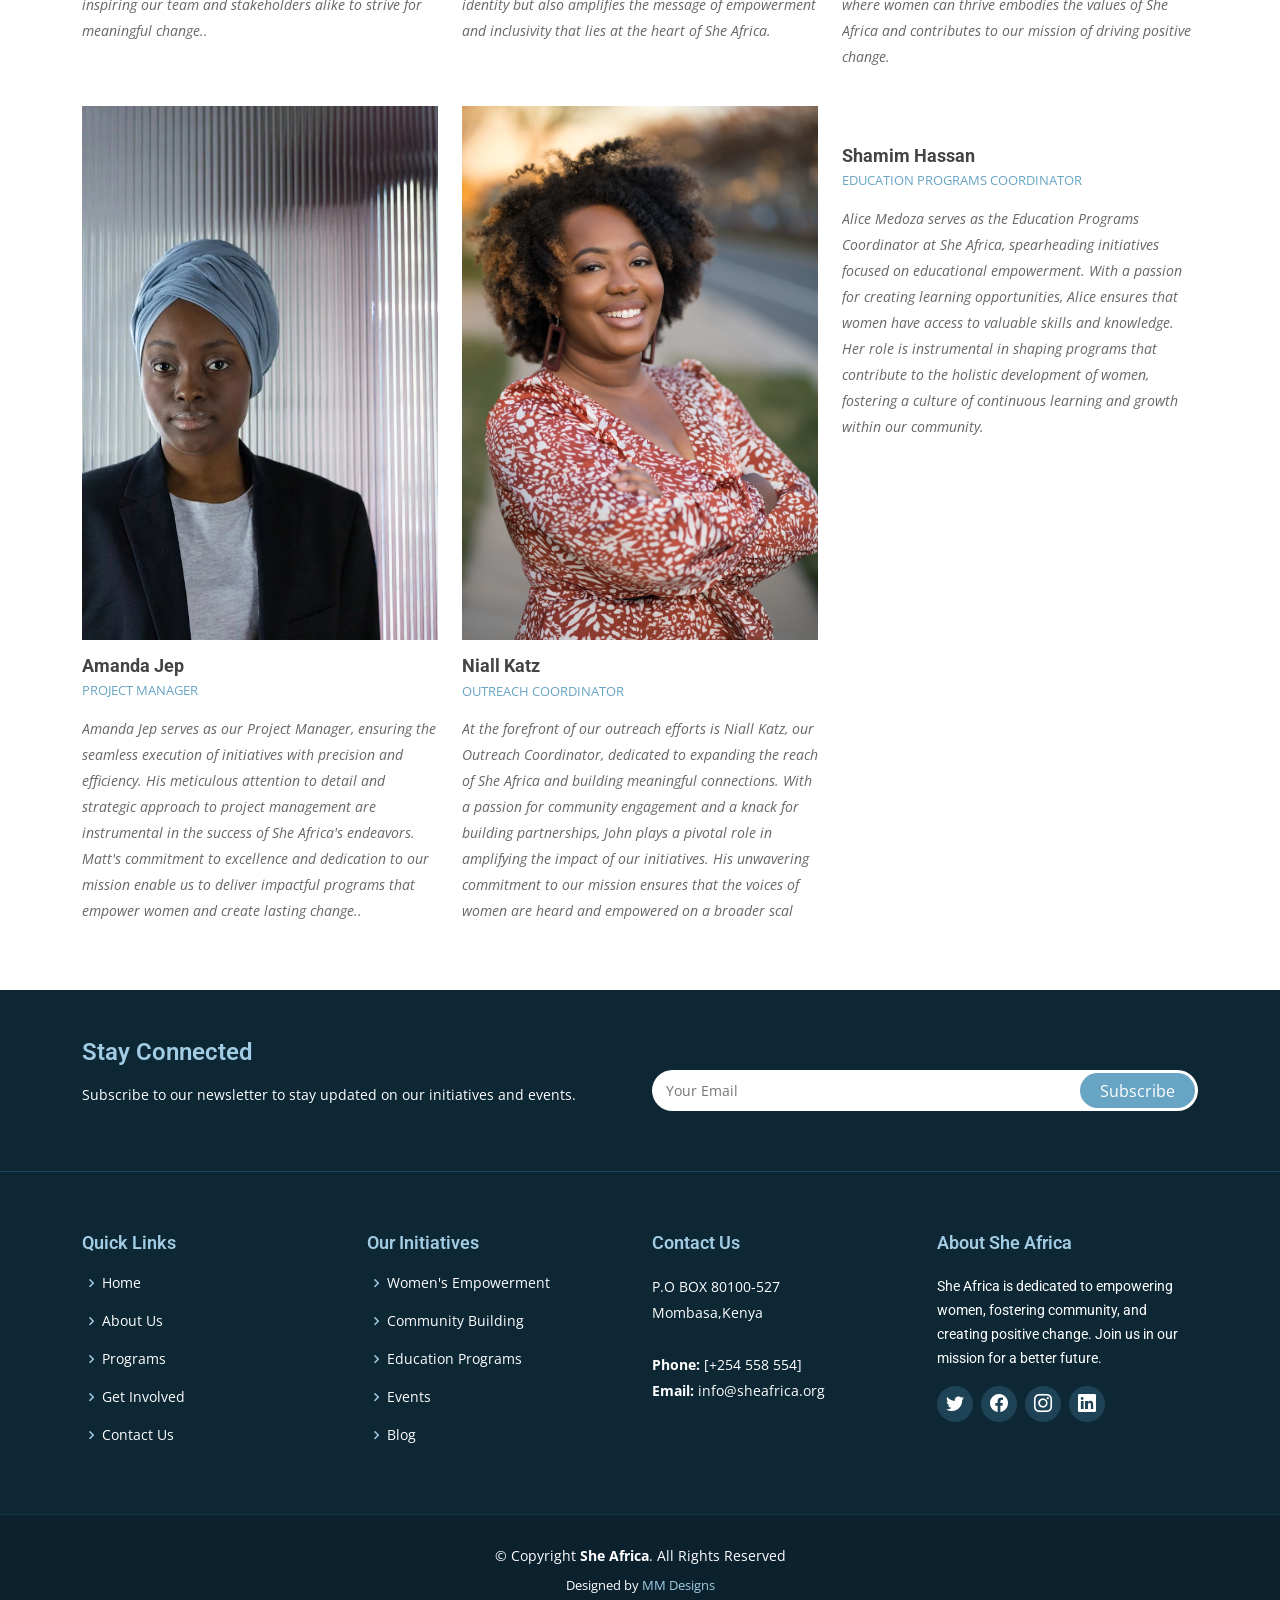
==== commit cc237262: "added photos" ====
--- a/about.html
+++ b/about.html
@@ -10,7 +10,7 @@
   <meta content="" name="keywords">
 
   <!-- Favicons -->
-  <link href="" rel="icon">
+  <link href="" rel="">
   <link href="" rel="">
 
   <!-- Google Fonts -->
@@ -88,7 +88,7 @@
 
     <div class="row">
       <div class="col-lg-6">
-        <img src="assets/img/gender.jpeg" class="img-fluid" alt="About Us Image">
+        <img src="assets/img/home/pexels-photo-12633625.jpeg" class="img-fluid" alt="About Us Image">
       </div>
       <div class="col-lg-6 pt-4 pt-lg-0">
         <h3>Empowering Lives Through Purposeful Initiatives</h3>
@@ -153,7 +153,7 @@
 
          <div class="row">
       <div class="col-lg-6">
-        <img src="assets/img/over.jpg" class="img-fluid" alt="About Us Image">
+        <img src="assets/img/home/free-photo-of-woman-in-traditional-ornate-dress-lying-face-to-face.jpeg" class="img-fluid" alt="About Us Image">
       </div>
       <div class="col-lg-6 pt-4 pt-lg-0">
         <h3>Overview</h3>
@@ -189,10 +189,10 @@
               <div class="member-img">
                 <img src="assets/img/team1.jpeg" class="img-fluid" alt="">
                 <div class="social">
-                  <a href=""><i class="bi bi-twitter"></i></a>
-                  <a href=""><i class="bi bi-facebook"></i></a>
-                  <a href=""><i class="bi bi-instagram"></i></a>
-                  <a href=""><i class="bi bi-linkedin"></i></a>
+                  <a href="https://twitter.com"><i class="bi bi-twitter"></i></a>
+                  <a href="https://facebook.com"><i class="bi bi-facebook"></i></a>
+                  <a href="https://instagram.com"><i class="bi bi-instagram"></i></a>
+                  <a href="https://linkedin.com"><i class="bi bi-linkedin"></i></a>
                 </div>
               </div>
               <div class="member-info">
@@ -206,12 +206,12 @@
           <div class="col-lg-4 col-md-6 d-flex align-items-stretch">
             <div class="member">
               <div class="member-img">
-                <img src="assets/img/team6.jpg" class="img-fluid" alt="">
-                <div class="social">
-                  <a href=""><i class="bi bi-twitter"></i></a>
-                  <a href=""><i class="bi bi-facebook"></i></a>
-                  <a href=""><i class="bi bi-instagram"></i></a>
-                  <a href=""><i class="bi bi-linkedin"></i></a>
+                <img src="assets/img/team/designlead.webp" class="img-fluid" alt="">
+                <div class="social">
+                  <a href="https://twitter.com"><i class="bi bi-twitter"></i></a>
+                  <a href="https://facebook.com"><i class="bi bi-facebook"></i></a>
+                  <a href="https://instagram.com"><i class="bi bi-instagram"></i></a>
+                  <a href="https://linkedin.com"><i class="bi bi-linkedin"></i></a>
                 </div>
               </div>
               <div class="member-info">
@@ -227,29 +227,29 @@
               <div class="member-img">
                 <img src="assets/img/team2.jpeg" class="img-fluid" alt="">
                 <div class="social">
-                  <a href=""><i class="bi bi-twitter"></i></a>
-                  <a href=""><i class="bi bi-facebook"></i></a>
-                  <a href=""><i class="bi bi-instagram"></i></a>
-                  <a href=""><i class="bi bi-linkedin"></i></a>
-                </div>
-              </div>
-              <div class="member-info">
-                <h4>William Anderson</h4>
+                  <a href="https://twitter.com"><i class="bi bi-twitter"></i></a>
+                  <a href="https://facebook.com"><i class="bi bi-facebook"></i></a>
+                  <a href="https://instagram.com"><i class="bi bi-instagram"></i></a>
+                  <a href="https://linkedin.com"><i class="bi bi-linkedin"></i></a>
+                </div>
+              </div>
+              <div class="member-info">
+                <h4>Maureen Johnson</h4>
                 <span>Community Engagement</span>
-                <p>William Anderson is the driving force behind our community engagement initiatives at She Africa. With a deep-seated passion for building connections and fostering a supportive environment, Jena empowers women at the grassroots level, making a tangible impact on their lives. Her dedication to creating inclusive spaces where women can thrive embodies the values of She Africa and contributes to our mission of driving positive change.</p>
-              </div>
-            </div>
-          </div>
-
-          <div class="col-lg-4 col-md-6 d-flex align-items-stretch">
-            <div class="member">
-              <div class="member-img">
-                <img src="assets/img/team4.jpeg" class="img-fluid" alt="">
-                <div class="social">
-                  <a href=""><i class="bi bi-twitter"></i></a>
-                  <a href=""><i class="bi bi-facebook"></i></a>
-                  <a href=""><i class="bi bi-instagram"></i></a>
-                  <a href=""><i class="bi bi-linkedin"></i></a>
+                <p>Maureen Johnson is the driving force behind our community engagement initiatives at She Africa. With a deep-seated passion for building connections and fostering a supportive environment, Jena empowers women at the grassroots level, making a tangible impact on their lives. Her dedication to creating inclusive spaces where women can thrive embodies the values of She Africa and contributes to our mission of driving positive change.</p>
+              </div>
+            </div>
+          </div>
+
+          <div class="col-lg-4 col-md-6 d-flex align-items-stretch">
+            <div class="member">
+              <div class="member-img">
+                <img src="assets/img/team/amandajep.webp" class="img-fluid" alt="">
+                <div class="social">
+                  <a href="https://twitter.com"><i class="bi bi-twitter"></i></a>
+                  <a href="https://facebook.com"><i class="bi bi-facebook"></i></a>
+                  <a href="https://instagram.com"><i class="bi bi-instagram"></i></a>
+                  <a href="https://linkedin.com"><i class="bi bi-linkedin"></i></a>
                 </div>
               </div>
               <div class="member-info">
@@ -265,33 +265,33 @@
               <div class="member-img">
                 <img src="assets/img/team8.jpg" class="img-fluid" alt="">
                 <div class="social">
-                  <a href=""><i class="bi bi-twitter"></i></a>
-                  <a href=""><i class="bi bi-facebook"></i></a>
-                  <a href=""><i class="bi bi-instagram"></i></a>
-                  <a href=""><i class="bi bi-linkedin"></i></a>
+                  <a href="https://twitter.com"><i class="bi bi-twitter"></i></a>
+                  <a href="https://facebook.com"><i class="bi bi-facebook"></i></a>
+                  <a href="https://instagram.com"><i class="bi bi-instagram"></i></a>
+                  <a href="https://linkedin.com"><i class="bi bi-linkedin"></i></a>
                 </div>
               </div>
               <div class="member-info">
                 <h4>Niall Katz</h4>
                 <span>Outreach Coordinator</span>
-                <p>At the forefront of our outreach efforts is John Larson, our Outreach Coordinator, dedicated to expanding the reach of She Africa and building meaningful connections. With a passion for community engagement and a knack for building partnerships, John plays a pivotal role in amplifying the impact of our initiatives. His unwavering commitment to our mission ensures that the voices of women are heard and empowered on a broader scal</p>
-              </div>
-            </div>
-          </div>
-
-          <div class="col-lg-4 col-md-6 d-flex align-items-stretch">
-            <div class="member">
-              <div class="member-img">
-                <img src="assets/img/team5.jpeg" class="img-fluid" alt="">
-                <div class="social">
-                  <a href=""><i class="bi bi-twitter"></i></a>
-                  <a href=""><i class="bi bi-facebook"></i></a>
-                  <a href=""><i class="bi bi-instagram"></i></a>
-                  <a href=""><i class="bi bi-linkedin"></i></a>
-                </div>
-              </div>
-              <div class="member-info">
-                <h4>Alice Medoza</h4>
+                <p>At the forefront of our outreach efforts is Niall Katz, our Outreach Coordinator, dedicated to expanding the reach of She Africa and building meaningful connections. With a passion for community engagement and a knack for building partnerships, John plays a pivotal role in amplifying the impact of our initiatives. His unwavering commitment to our mission ensures that the voices of women are heard and empowered on a broader scal</p>
+              </div>
+            </div>
+          </div>
+
+          <div class="col-lg-4 col-md-6 d-flex align-items-stretch">
+            <div class="member">
+              <div class="member-img">
+                <img src="assets/img/team/pexels-photo-6477854.webp" class="img-fluid" alt="">
+                <div class="social">
+                  <a href="https://twitter.com"><i class="bi bi-twitter"></i></a>
+                  <a href="https://facebook.com"><i class="bi bi-facebook"></i></a>
+                  <a href="https://instagram.com"><i class="bi bi-instagram"></i></a>
+                  <a href="https://linkedin.com"><i class="bi bi-linkedin"></i></a>
+                </div>
+              </div>
+              <div class="member-info">
+                <h4>Shamim Hassan</h4>
                 <span>Education Programs Coordinator</span>
                 <p>Alice Medoza serves as the Education Programs Coordinator at She Africa, spearheading initiatives focused on educational empowerment. With a passion for creating learning opportunities, Alice ensures that women have access to valuable skills and knowledge. Her role is instrumental in shaping programs that contribute to the holistic development of women, fostering a culture of continuous learning and growth within our community.</p>
               </div>
@@ -331,11 +331,11 @@
           <div class="col-lg-3 col-md-6 footer-links">
             <h4>Quick Links</h4>
             <ul>
-              <li><i class="bx bx-chevron-right"></i> <a href="#">Home</a></li>
-              <li><i class="bx bx-chevron-right"></i> <a href="#">About Us</a></li>
-              <li><i class="bx bx-chevron-right"></i> <a href="#">Programs</a></li>
-              <li><i class="bx bx-chevron-right"></i> <a href="#">Get Involved</a></li>
-              <li><i class="bx bx-chevron-right"></i> <a href="#">Contact Us</a></li>
+              <li><i class="bx bx-chevron-right"></i> <a href="index.html">Home</a></li>
+              <li><i class="bx bx-chevron-right"></i> <a href="about.html">About Us</a></li>
+              <li><i class="bx bx-chevron-right"></i> <a href="programs.html">Programs</a></li>
+              <li><i class="bx bx-chevron-right"></i> <a href="get-involved.html">Get Involved</a></li>
+              <li><i class="bx bx-chevron-right"></i> <a href="contact.html">Contact Us</a></li>
             </ul>
           </div>
 
@@ -365,10 +365,10 @@
             <h3>About She Africa</h3>
             <p>She Africa is dedicated to empowering women, fostering community, and creating positive change. Join us in our mission for a better future.</p>
             <div class="social-links mt-3">
-              <a href="#" class="twitter"><i class="bx bxl-twitter"></i></a>
-              <a href="#" class="facebook"><i class="bx bxl-facebook"></i></a>
-              <a href="#" class="instagram"><i class="bx bxl-instagram"></i></a>
-              <a href="#" class="linkedin"><i class="bx bxl-linkedin"></i></a>
+              <a href="https://twitter.com"><i class="bi bi-twitter"></i></a>
+                  <a href="https://facebook.com"><i class="bi bi-facebook"></i></a>
+                  <a href="https://instagram.com"><i class="bi bi-instagram"></i></a>
+                  <a href="https://linkedin.com"><i class="bi bi-linkedin"></i></a>
             </div>
           </div>
 
--- a/assets/css/style.css
+++ b/assets/css/style.css
@@ -348,7 +348,7 @@
   top: 0;
   width: 130%;
   height: 95%;
-  background: linear-gradient(to right, rgba(30, 67, 86, 0.8), rgba(30, 67, 86, 0.6)), url("../img/hero-bg.jpg") center top no-repeat;
+  background: linear-gradient(to right, rgba(30, 67, 86, 0.8), rgba(30, 67, 86, 0.6)), url("../img/home/bg.jpg") center top no-repeat;
   z-index: 0;
   border-radius: 0 0 50% 50%;
   transform: translateX(-50%) rotate(0deg);
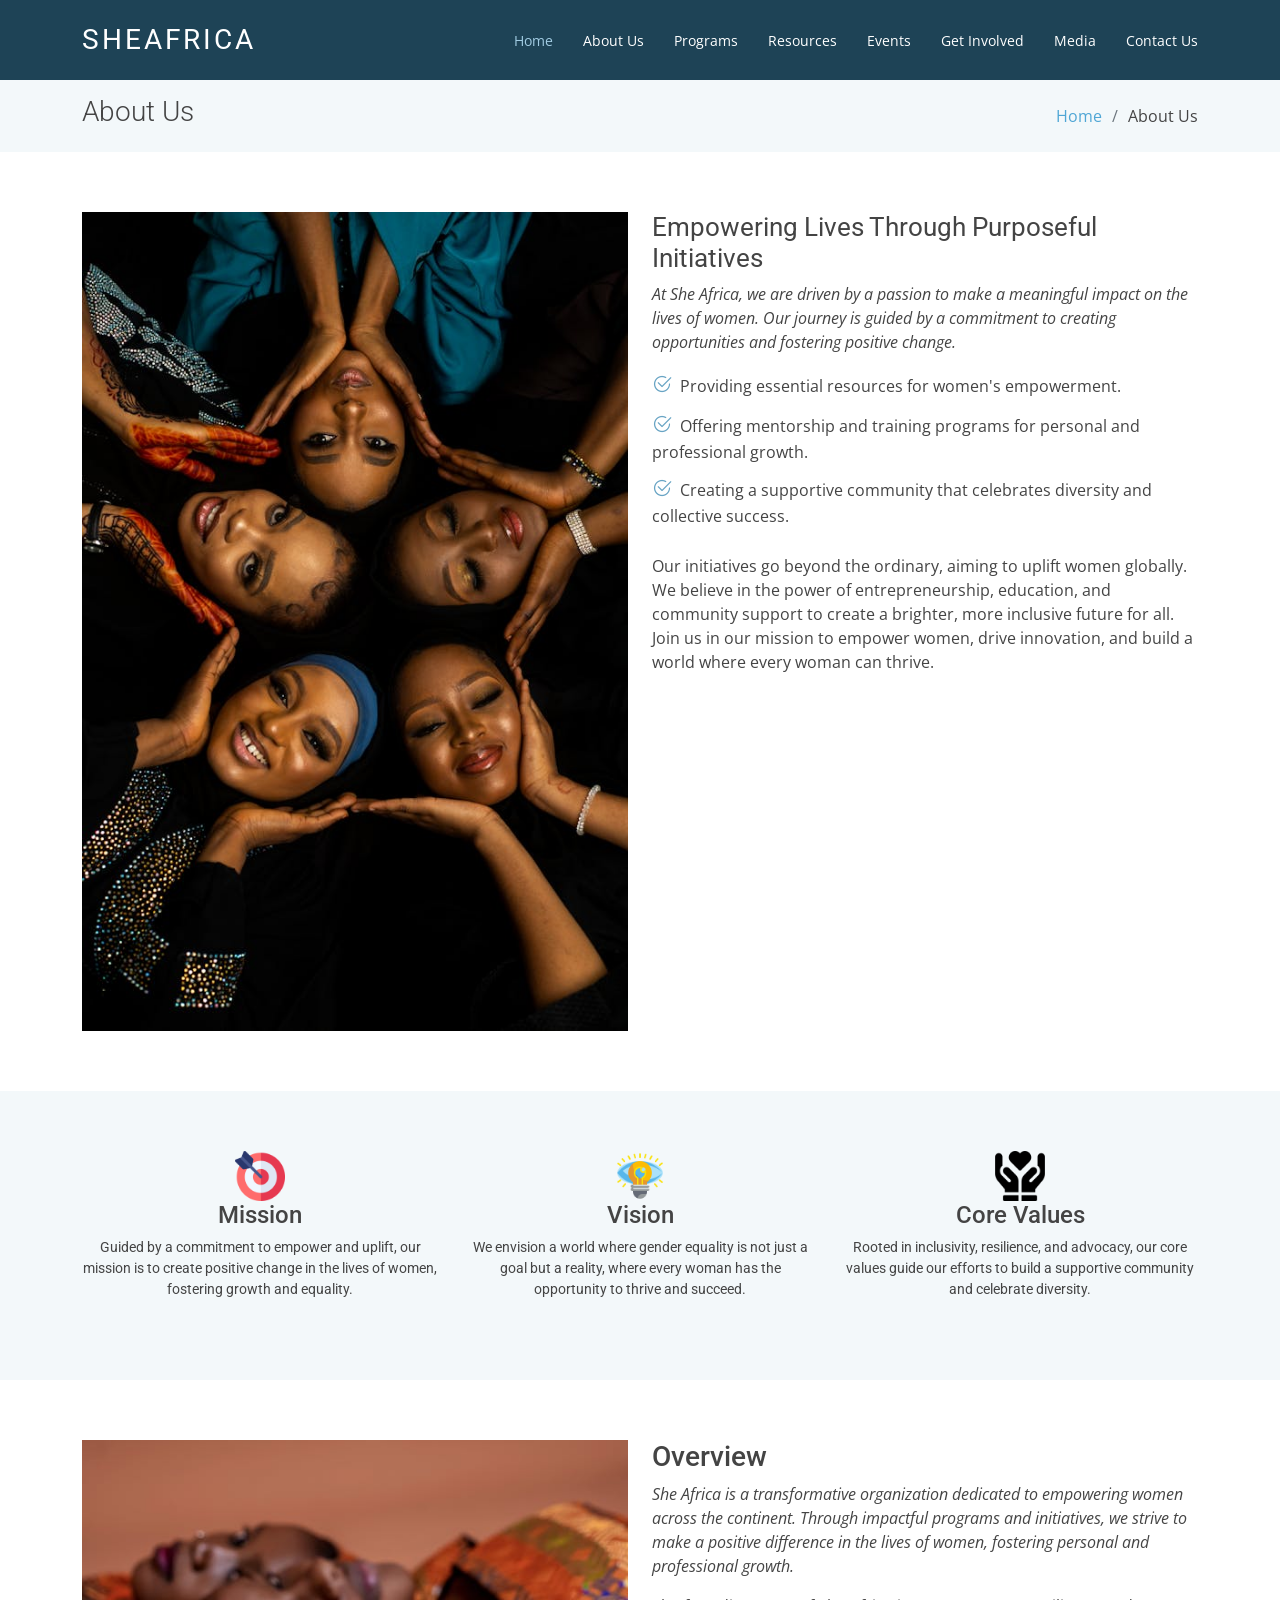
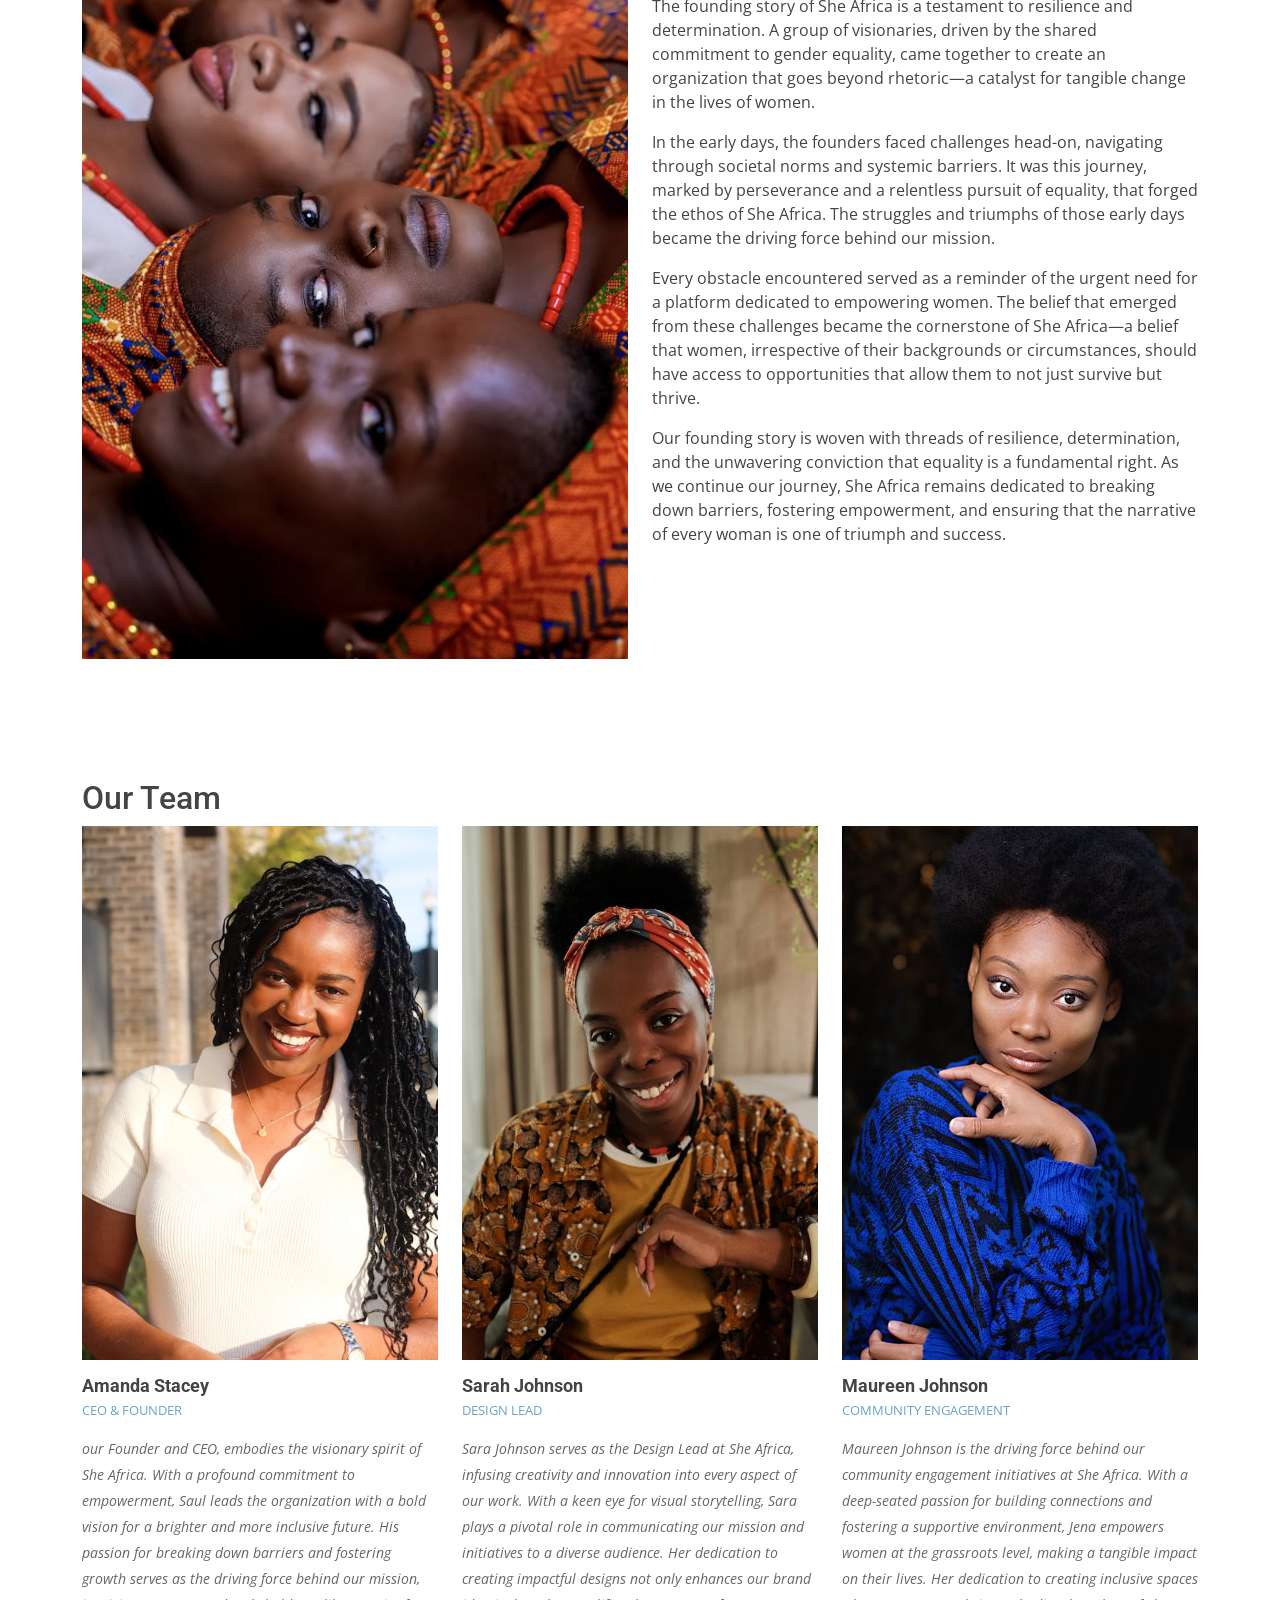
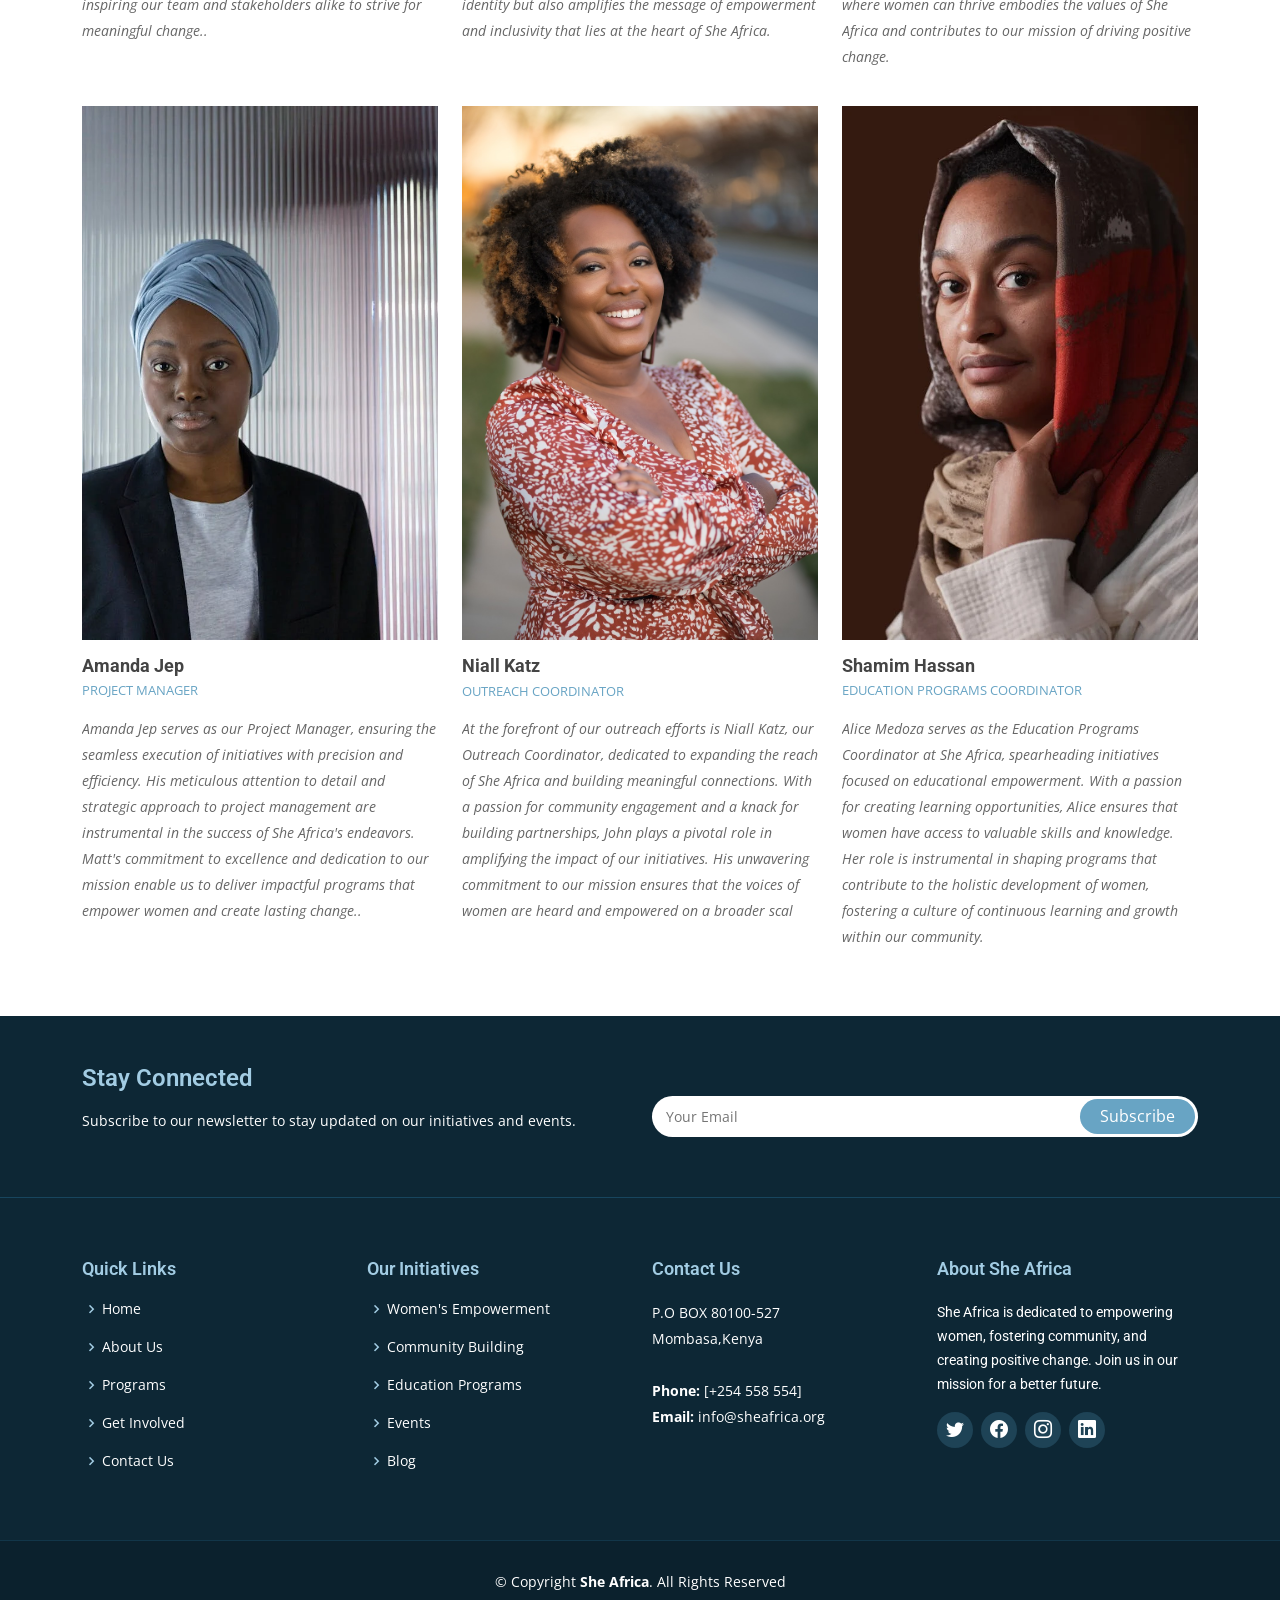
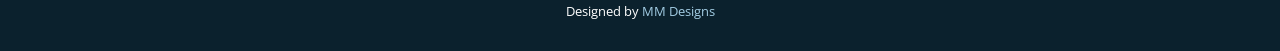
==== commit ac9d8764: "updated website" ====
--- a/about.html
+++ b/about.html
@@ -162,13 +162,13 @@
         </p>
         
 
-<p> The founding story of She Africa is a testament to resilience and determination. A group of visionaries, driven by the shared commitment to gender equality, came together to create an organization that goes beyond rhetoric—a catalyst for tangible change in the lives of women.
-
-In the early days, the founders faced challenges head-on, navigating through societal norms and systemic barriers. It was this journey, marked by perseverance and a relentless pursuit of equality, that forged the ethos of She Africa. The struggles and triumphs of those early days became the driving force behind our mission.
-
-Every obstacle encountered served as a reminder of the urgent need for a platform dedicated to empowering women. The belief that emerged from these challenges became the cornerstone of She Africa—a belief that women, irrespective of their backgrounds or circumstances, should have access to opportunities that allow them to not just survive but thrive.
-
-Our founding story is woven with threads of resilience, determination, and the unwavering conviction that equality is a fundamental right. As we continue our journey, She Africa remains dedicated to breaking down barriers, fostering empowerment, and ensuring that the narrative of every woman is one of triumph and success.
+<p> The founding story of She Africa is a testament to resilience and determination. A group of visionaries, driven by the shared commitment to gender equality, came together to create an organization that goes beyond rhetoric—a catalyst for tangible change in the lives of women.</p>
+
+<p>In the early days, the founders faced challenges head-on, navigating through societal norms and systemic barriers. It was this journey, marked by perseverance and a relentless pursuit of equality, that forged the ethos of She Africa. The struggles and triumphs of those early days became the driving force behind our mission.</p>
+
+<p>Every obstacle encountered served as a reminder of the urgent need for a platform dedicated to empowering women. The belief that emerged from these challenges became the cornerstone of She Africa—a belief that women, irrespective of their backgrounds or circumstances, should have access to opportunities that allow them to not just survive but thrive.</p>
+
+<p>Our founding story is woven with threads of resilience, determination, and the unwavering conviction that equality is a fundamental right. As we continue our journey, She Africa remains dedicated to breaking down barriers, fostering empowerment, and ensuring that the narrative of every woman is one of triumph and success.
         </p>
       </div>
     </div>
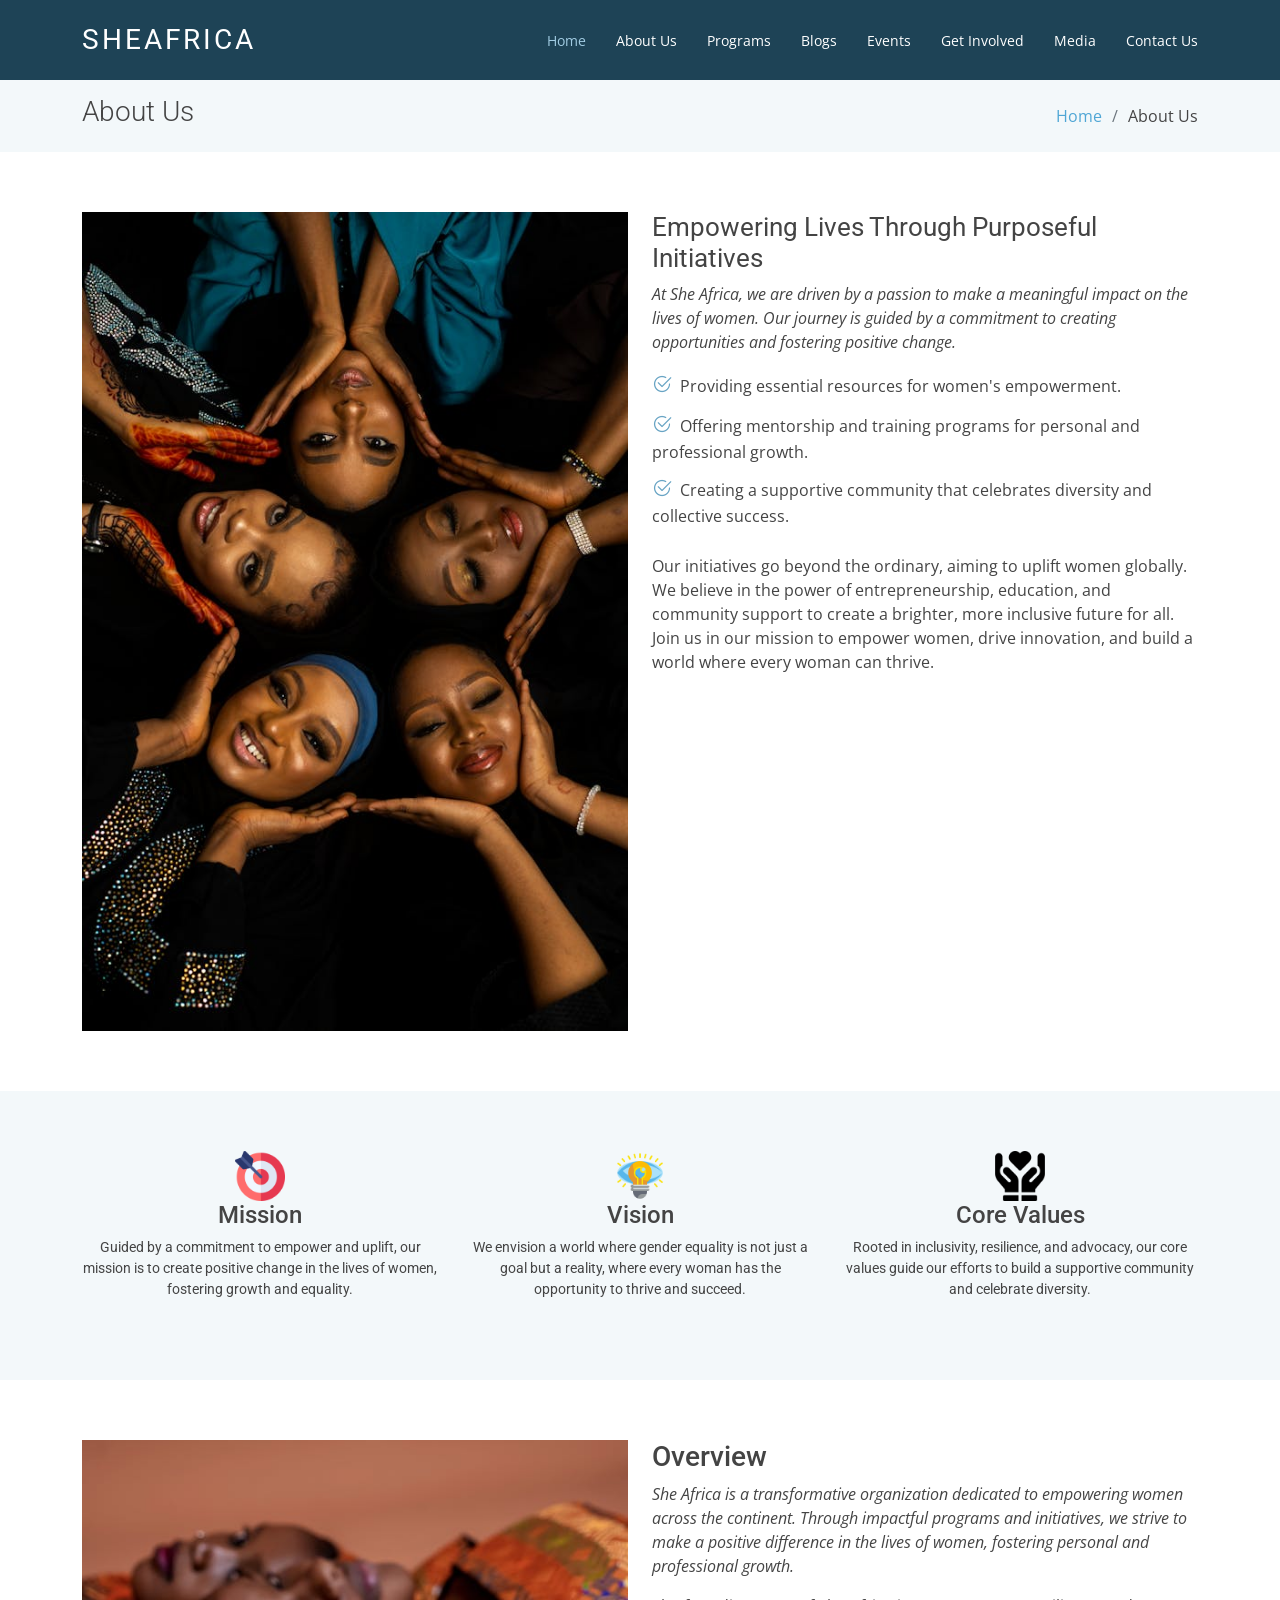
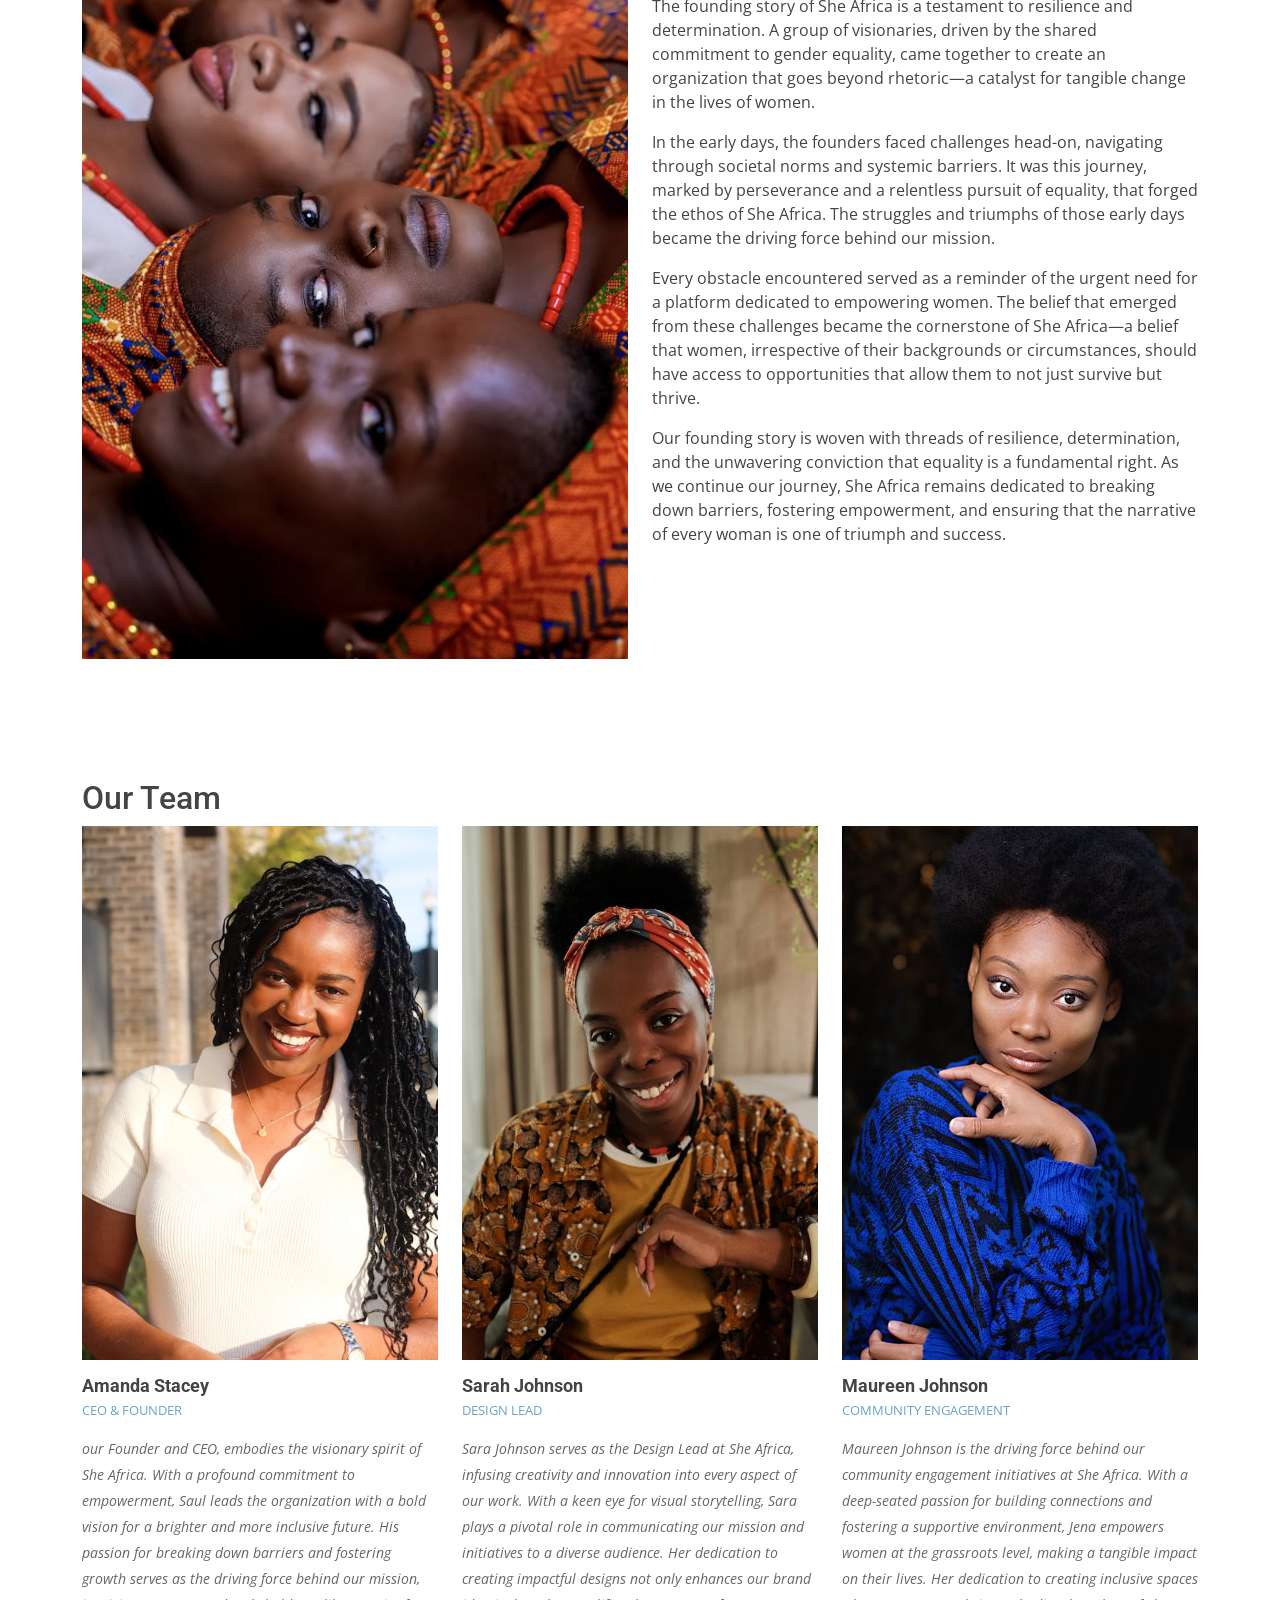
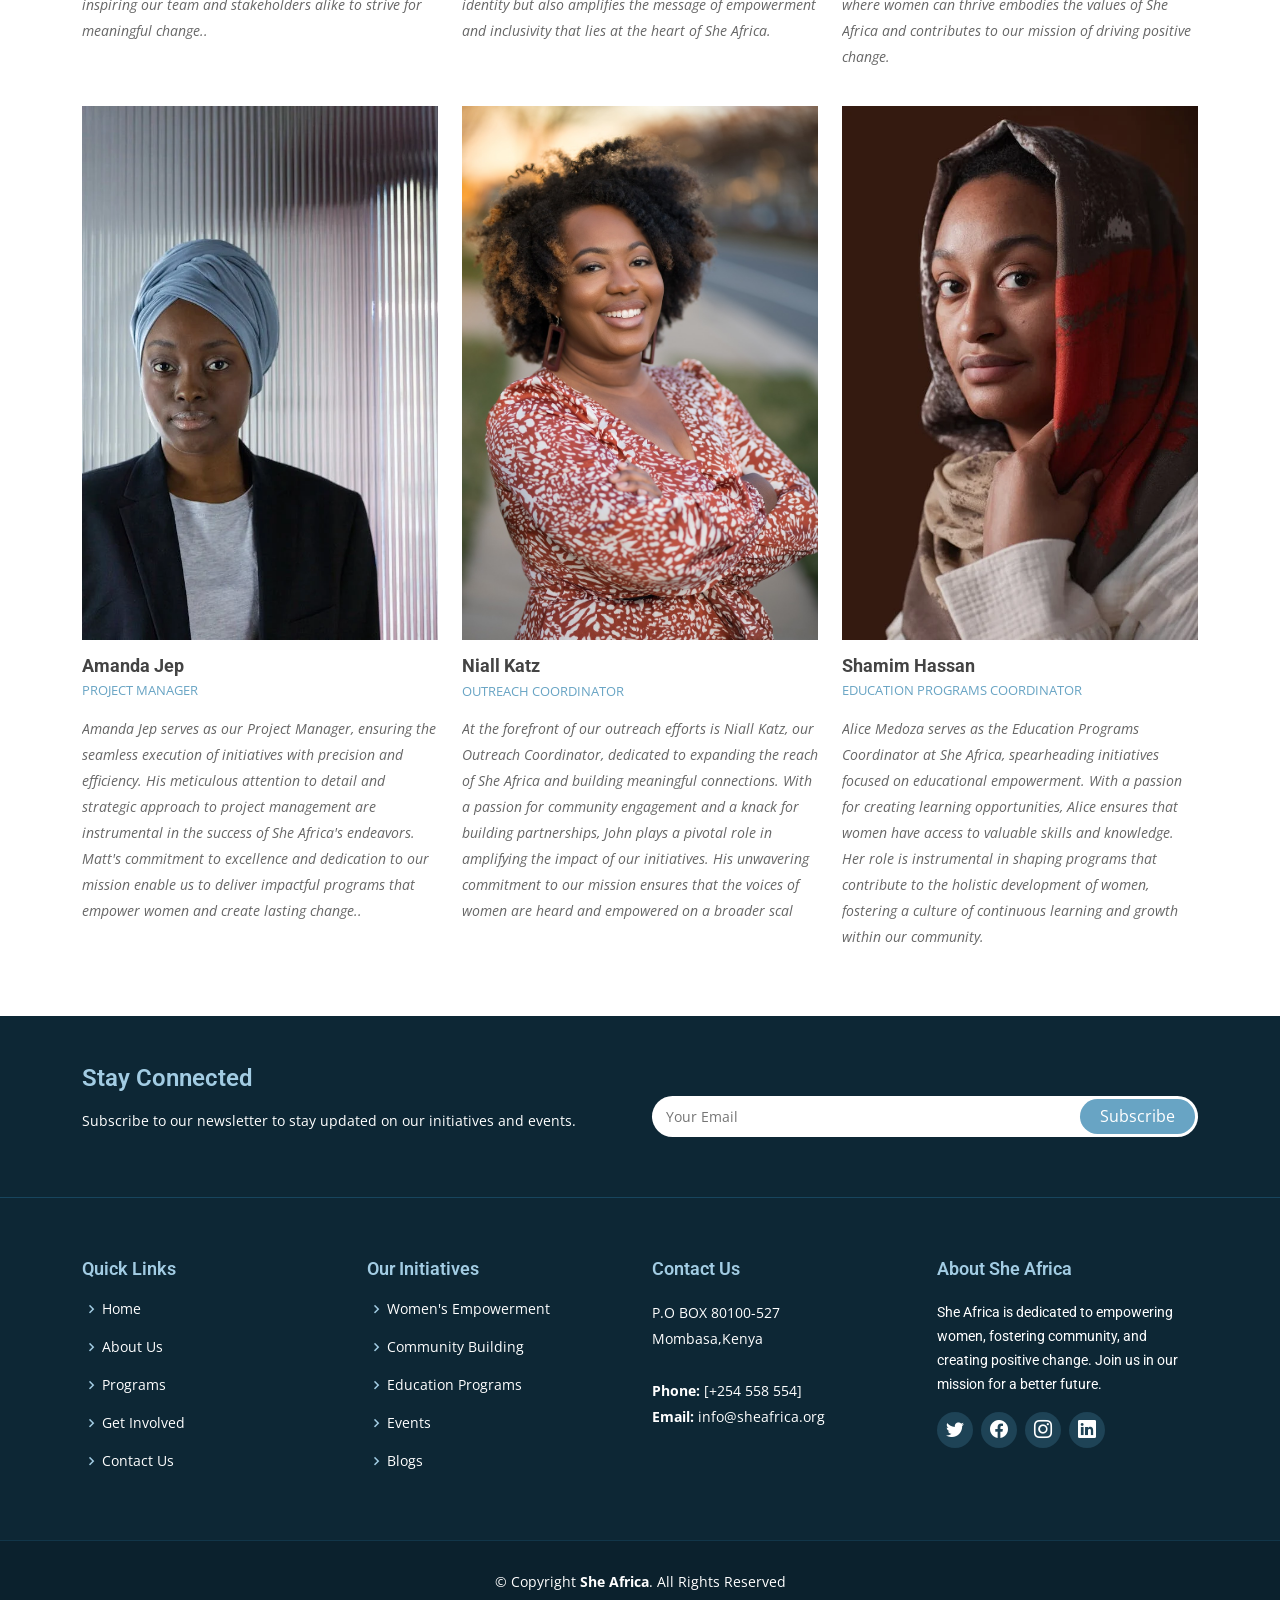
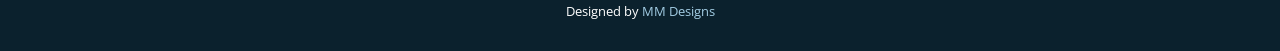
==== commit bd9394c1: "updated nav menu" ====
--- a/about.html
+++ b/about.html
@@ -54,7 +54,7 @@
         <li><a class="active" href="index.html">Home</a></li>
         <li><a href="about.html">About Us</a></li>
         <li><a href="programs.html">Programs</a></li>
-        <li><a href="resources.html">Resources</a></li>
+        <li><a href="blog.html">Blogs</a></li>
         <li><a href="events.html">Events</a></li>
         <li><a href="get-involved.html">Get Involved</a></li>
         <li><a href="media.html">Media</a></li>
@@ -342,11 +342,11 @@
           <div class="col-lg-3 col-md-6 footer-links">
             <h4>Our Initiatives</h4>
             <ul>
-              <li><i class="bx bx-chevron-right"></i> <a href="#">Women's Empowerment</a></li>
-              <li><i class="bx bx-chevron-right"></i> <a href="#">Community Building</a></li>
-              <li><i class="bx bx-chevron-right"></i> <a href="#">Education Programs</a></li>
-              <li><i class="bx bx-chevron-right"></i> <a href="#">Events</a></li>
-              <li><i class="bx bx-chevron-right"></i> <a href="#">Blog</a></li>
+              <li><i class="bx bx-chevron-right"></i> <a href="media.html">Women's Empowerment</a></li>
+              <li><i class="bx bx-chevron-right"></i> <a href="media.html">Community Building</a></li>
+              <li><i class="bx bx-chevron-right"></i> <a href="programs.html">Education Programs</a></li>
+              <li><i class="bx bx-chevron-right"></i> <a href="events.html">Events</a></li>
+              <li><i class="bx bx-chevron-right"></i> <a href="blog.html">Blogs</a></li>
             </ul>
           </div>
 
